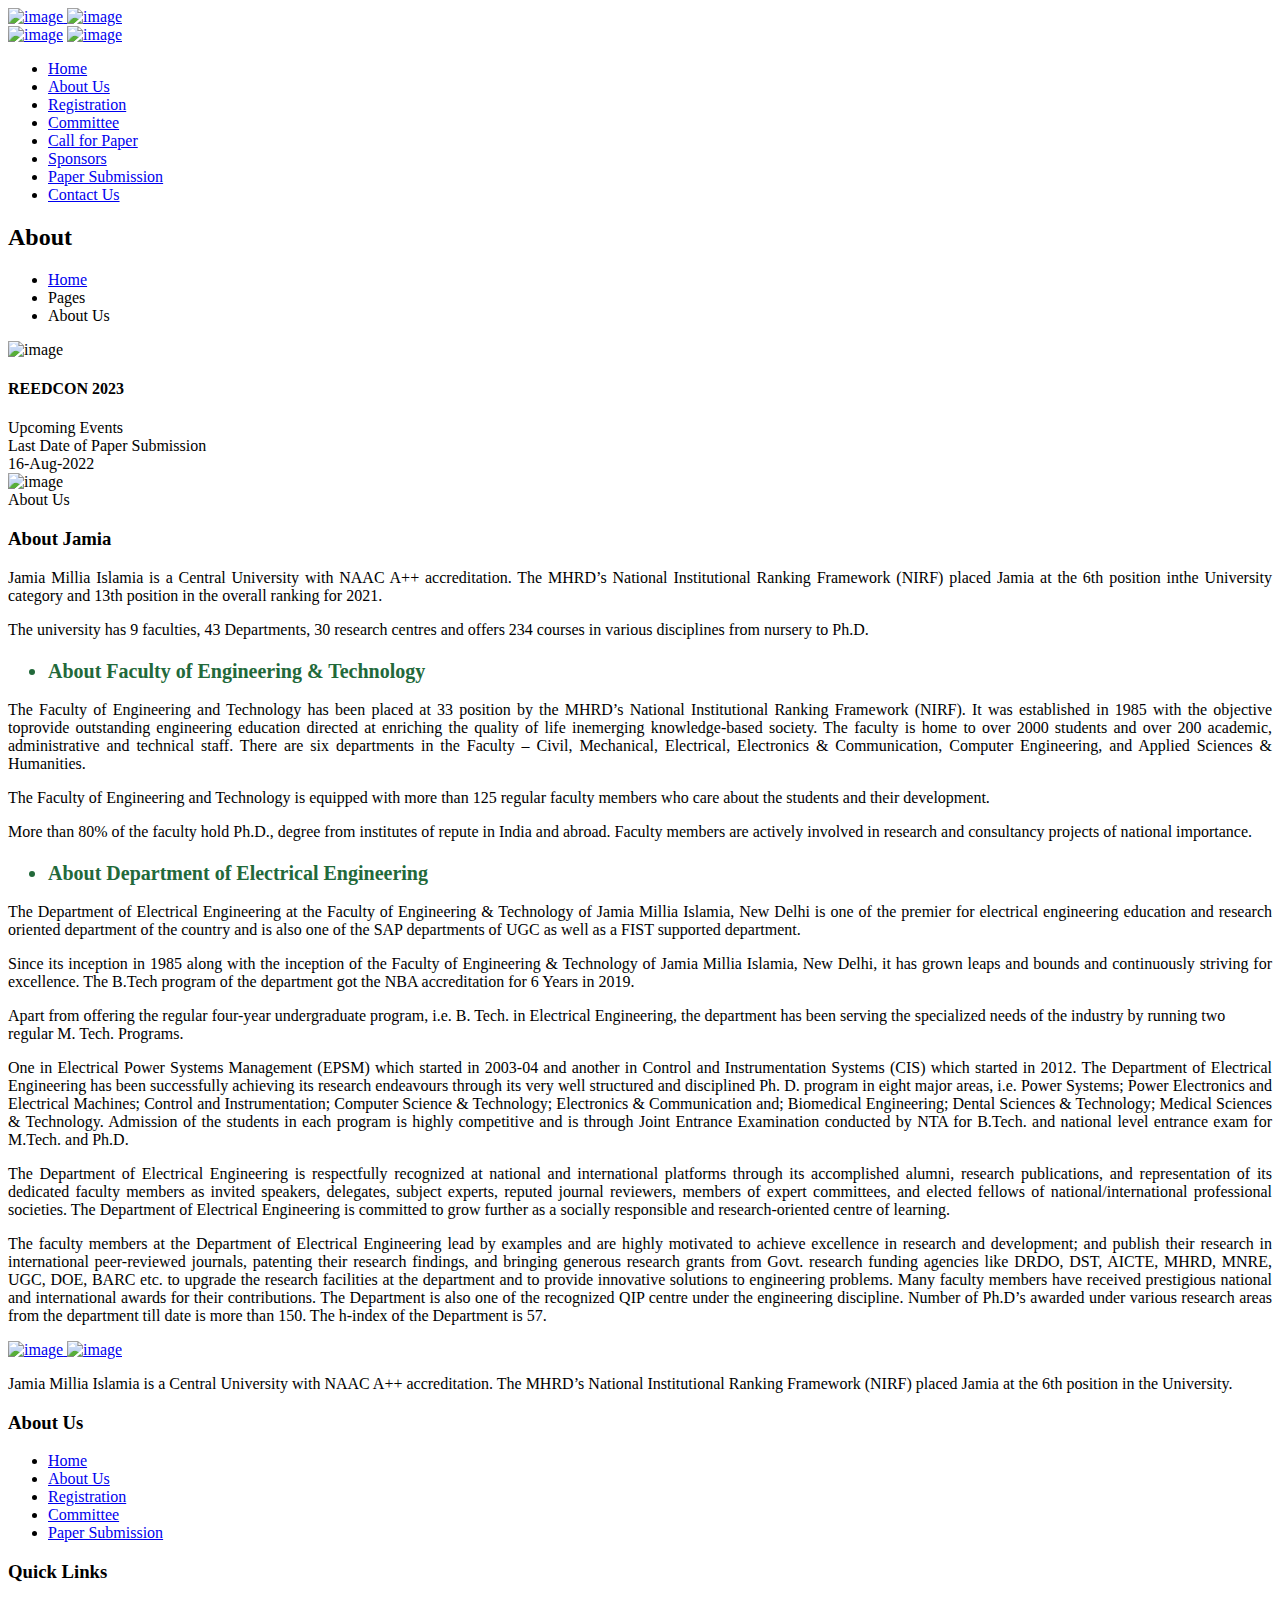
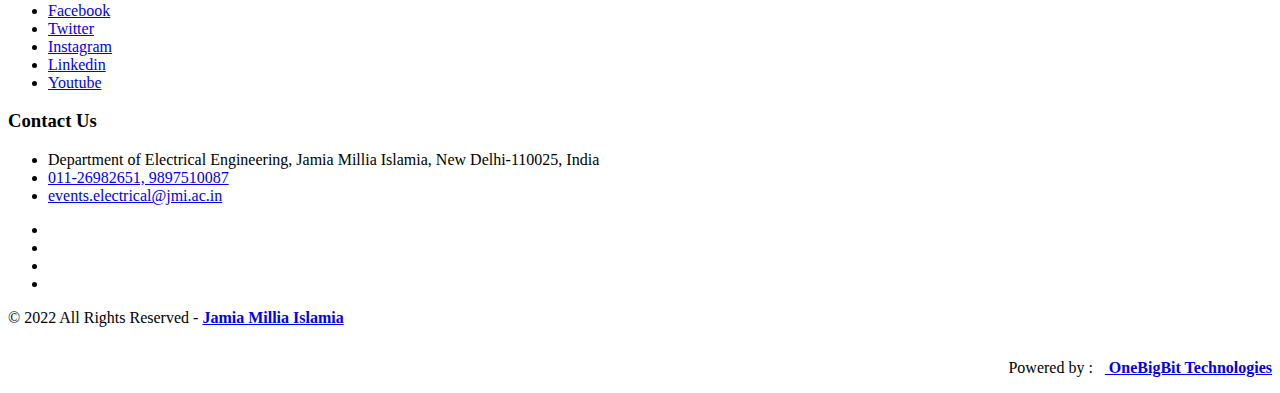
==== about.html @ a9520877 "Add files via upload" ====
<!doctype html>
<html lang="zxx">


<head>
    <meta charset="utf-8">
    <meta name="viewport" content="width=device-width, initial-scale=1, shrink-to-fit=no">
    <link rel="stylesheet" href="assets/css/bootstrap.min.css">
    <link rel="stylesheet" href="assets/css/animate.min.css">
    <link rel="stylesheet" href="assets/css/meanmenu.css">
    <link rel="stylesheet" href="assets/css/boxicons.min.css">
    <link rel="stylesheet" href="assets/css/flaticon.css">
    <link rel="stylesheet" href="assets/css/odometer.min.css">
    <link rel="stylesheet" href="assets/css/slick.min.css">
    <link rel="stylesheet" href="assets/css/owl.carousel.min.css">
    <link rel="stylesheet" href="assets/css/owl.theme.default.min.css">
    <link rel="stylesheet" href="assets/css/magnific-popup.min.css">
    <link rel="stylesheet" href="assets/css/style.css">
    <link rel="stylesheet" href="assets/css/dark.css">
    <link rel="stylesheet" href="assets/css/responsive.css">

    <title>International Conference </title>

    <link rel="icon" type="image/png" href="assets/images/favicon.png">
</head>

<body>


    <div class="preloader">
        <div class="loader">
            <div class="shadow"></div>
            <div class="box"></div>
        </div>
    </div>


    <div class="navbar-area">
        <div class="main-responsive-nav">
            <div class="container">
                <div class="main-responsive-menu">
                    <div class="logo">
                        <a href="index.html">
                            <img src="assets/images/logo-1.png" class="black-logo" alt="image">
                            <img src="assets/images/logo-1.png" class="white-logo" alt="image">
                        </a>
                    </div>
                </div>
            </div>
        </div>
            <div class="main-navbar">
            <div class="container">
                <nav class="navbar navbar-expand-md navbar-light">
                    <a class="navbar-brand" href="index.html">
                        <img src="assets/images/logo-1.png" class="black-logo" alt="image"></a>
						<a class="navbar-brand" href="index.html">
                        <img src="assets/images/white-logo.png" class="white-logo" alt="image"> 
                    </a>

                    <div class="collapse navbar-collapse mean-menu" id="navbarSupportedContent">
                        <ul class="navbar-nav m-auto">
                            <li class="nav-item active">
                                <a href="index.html" class="nav-link">Home</a>
                            </li>

                            <li class="nav-item">
                                <a href="about.html" class="nav-link">About Us</a>
                            </li>

                            <li class="nav-item">
                                <a href="registration.html" class="nav-link">
                                    Registration

                                </a>


                            </li>

                            <li class="nav-item">
                                <a href="committee.html" class="nav-link">
                                    Committee

                                </a>


                            </li>
							
							 <li class="nav-item">
                                <a href="call-for-paper.html" class="nav-link">
                                    Call for Paper

                                </a>


                            </li>
							
							 <li class="nav-item">
                                <a href="sponsors.html" class="nav-link">
                                    Sponsors 

                                </a>


                            </li>


                            <li class="nav-item">
                                <a href="paper-submission.html" class="nav-link">
                                    Paper Submission


                                </a>


                            </li>




                            <li class="nav-item">
                                <a href="contact.html" class="nav-link">
                                    Contact Us

                                </a>
                            </li>

                    </div>


            </div>
            </nav>
        </div>
		  </div>
		
    <!-- Start Page Banner -->
    <div class="page-banner-area">
        <div class="container">
            <div class="page-banner-content">
                <h2>About</h2>

                <ul class="pages-list">
                    <li><a href="index.html">Home</a></li>
                    <li>Pages</li>
                    <li>About Us</li>
                </ul>
            </div>
        </div>
    </div>
    <!-- End Page Banner -->

   
<div class="about-us-area ptb-100">
        <div class="container">
            <div class="row align-items-center">
                <div class="col-lg-6 col-md-12">
                    <div class="about-us-image">
                        <div class="row">
                            <div class="col-lg-5 col-md-6">
                                <div class="image-one">
                                    <img src="assets/images/about/about-1.jpg" alt="image">
                                </div>

                                <div class="about-text-wrap">
                                    <i class="flaticon-diversity"></i>
                                    <h4>REEDCON 2023</h4>
                                   <span>Upcoming Events<br> Last Date of Paper Submission<br> 16-Aug-2022 </span>
                                </div>
                            </div>

                            <div class="col-lg-7 col-md-6">
                                <div class="image-two">
                                    <img src="assets/images/about/about-2.jpg" alt="image">
                                </div>
                            </div>
                        </div>
                    </div>
                </div>

                <div class="col-lg-6 col-md-12">
                    <div class="about-us-content">
                        <span>About Us</span>
                        <h3>About Jamia
                        </h3>
                        <p style="text-align: justify;">Jamia Millia Islamia is a Central University with NAAC A++ accreditation. The MHRD’s National
                            Institutional Ranking Framework (NIRF) placed Jamia at the 6th position inthe University
                            category and 13th position in the overall ranking for 2021. </p>
                       <p style="text-align: justify;">
                            The university has 9 faculties,
                            43 Departments, 30 research centres and offers 234 courses in various disciplines from
                            nursery to Ph.D.</p>

							<ul class="list">
							<li style="font-size: 20px;color: #22693a;font-weight: 600;"><i class="bx bx-check" style="font-size: 26px;font-weight: 600;color: #e40000;left: -9px;"></i> About Faculty of Engineering &amp; Technology</li>
                           </ul>


                   
						<p style="text-align: justify;">The Faculty of Engineering and Technology has been placed at 33 position by the MHRD’s National Institutional Ranking Framework (NIRF). It was established in 1985 with the objective toprovide outstanding engineering education directed at enriching the quality of life inemerging knowledge-based society. The faculty is home to over 2000 students and over 200 academic, administrative and technical staff. There are six departments in the Faculty – Civil, Mechanical, Electrical, Electronics & Communication, Computer Engineering, and Applied Sciences & Humanities. </p>
						
						<p>The Faculty of Engineering and Technology is equipped with more than 125 regular faculty members who care about the students and their development. </p>                        
                    </div>
                </div>
            </div>
			
			<p style="text-align: justify;">More than 80% of the faculty hold Ph.D., degree from institutes of repute in India and abroad.  Faculty members are actively involved in research and consultancy projects of national importance. </p>
			 <div class="about-us-content">
			
			
			<ul class="list">
			<li style="font-size: 20px;color: #22693a;font-weight: 600;"><i class="bx bx-check" style="font-size: 26px;font-weight: 600;color: #e40000;left: -9px;"></i>About Department of Electrical Engineering</li>
             </ul>
			 </div>
						   
						   <p style="text-align: justify;">The Department of Electrical Engineering at the Faculty of Engineering & Technology of Jamia Millia Islamia, New Delhi is one of the premier for electrical engineering education and research oriented department of the country and is also one of the SAP departments of UGC as well as a FIST supported department. </p>
<p style="text-align: justify;">Since its inception in 1985 along with the inception of the Faculty of Engineering & Technology of Jamia Millia Islamia, New Delhi, it has grown leaps and bounds and continuously striving for excellence. The B.Tech program of the department got the NBA accreditation for 6 Years in 2019. </p>
<p>Apart from offering the regular four-year undergraduate program, i.e. B. Tech. in Electrical Engineering, the department has been serving the specialized needs of the industry by running two regular M. Tech. Programs. </p>
<p style="text-align: justify;">One in Electrical Power Systems Management (EPSM) which started in 2003-04 and another in Control and Instrumentation Systems (CIS) which started in 2012. The Department of Electrical Engineering has been successfully achieving its research endeavours through its very well structured and disciplined Ph. D. program in eight major areas, i.e. Power Systems; Power Electronics and Electrical Machines; Control and Instrumentation; Computer Science & Technology; Electronics & Communication and; Biomedical Engineering; Dental Sciences & Technology; Medical Sciences & Technology.  Admission of the students in each program is highly competitive and is through Joint Entrance Examination conducted by NTA for B.Tech. and national level entrance exam for M.Tech. and Ph.D. </p>
<p style="text-align: justify;">The Department of Electrical Engineering is respectfully recognized at national and international platforms through its accomplished alumni, research publications, and representation of its dedicated faculty members as invited speakers, delegates, subject experts, reputed journal reviewers, members of expert committees, and elected fellows of national/international professional societies. The Department of Electrical Engineering is committed to grow further as a socially responsible and research-oriented centre of learning. </p>
<p style="text-align: justify;">The faculty members at the Department of Electrical Engineering lead by examples and are highly motivated to achieve excellence in research and development; and publish their research in international peer-reviewed journals, patenting their research findings, and bringing generous research grants from Govt. research funding agencies like DRDO, DST, AICTE, MHRD, MNRE, UGC, DOE, BARC etc. to upgrade the research facilities at the department and to provide innovative solutions to engineering problems. Many faculty members have received prestigious national and international awards for their contributions. The Department is also one of the recognized QIP centre under the engineering discipline. Number of Ph.D’s awarded under various research areas from the department till date is more than 150. The h-index of the Department is 57. </p>

       
    </div>
    </div>
   

    <footer class="footer-area pt-100 pb-75">
        <div class="container">
            <div class="row justify-content-center">
                <div class="col-lg-3 col-sm-6">
                    <div class="single-footer-widget">
                        <div class="widget-logo">
                            <a href="index.html">
                                <img src="assets/images/logo.png" class="black-logo" alt="image">
                                <img src="assets/images/white-logo.png" class="white-logo" alt="image">
                            </a>
                        </div>
                        <p>Jamia Millia Islamia is a Central University with NAAC A++ accreditation. The MHRD’s National
                            Institutional Ranking Framework (NIRF) placed Jamia at the 6th position in the University.
                        </p>
                    </div>
                </div>

                <div class="col-lg-3 col-sm-6">
                    <div class="single-footer-widget">
                        <h3>About Us</h3>

                        <ul class="footer-links-list">
                            <li><a href="index.html">Home</a></li>
                            <li><a href="about.html">About Us</a></li>
                            <li><a href="registration.html"> Registration</a></li>
                            <li><a href="committee.html">Committee</a></li>
                            <li><a href="paper-submission.html">Paper Submission</a></li>
                        </ul>
                    </div>
                </div>

                <div class="col-lg-3 col-sm-6">
                    <div class="single-footer-widget">
                        <h3>Quick Links</h3>

                        <ul class="footer-links-list">
                            <li><a href="https://www.facebook.com/" target="_blank">Facebook</a></li>
                            <li><a href="https://twitter.com/?lang=en" target="_blank">Twitter</a></li>
                            <li><a href="https://www.instagram.com/" target="_blank">Instagram</a></li>
                            <li><a href="https://www.linkedin.com/" target="_blank">Linkedin</a></li>
                            <li><a href="https://www.youtube.com/" target="_blank">Youtube</a></li>
                        </ul>
                    </div>
                </div>

                <div class="col-lg-3 col-sm-6">
                    <div class="single-footer-widget">
                        <h3>Contact Us</h3>

                        <ul class="widget-info">
                            <li>
                                <i class='bx bxs-map'></i>
                                Department of Electrical Engineering,
                                Jamia Millia Islamia, New Delhi-110025, India
                            </li>

                            <li>
                                <i class='bx bxs-phone'></i>
                                <a href="tel:9897510087">011-26982651, 9897510087</a>
                            </li>

                            <li>
                                <i class='bx bx-envelope-open'></i>
                                <a href="#"><span>events.electrical@jmi.ac.in</span></a>
                            </li>
                        </ul>

                        <ul class="widget-social">
                            <li>
                                <a href="https://twitter.com/?lang=en" target="_blank">
                                    <i class='bx bxl-twitter'></i>
                                </a>
                            </li>
                            <li>
                                <a href="https://www.facebook.com/" target="_blank">
                                    <i class='bx bxl-facebook'></i>
                                </a>
                            </li>
                            <li>
                                <a href="https://www.instagram.com/" target="_blank">
                                    <i class='bx bxl-instagram-alt'></i>
                                </a>
                            </li>
                            <li>
                                <a href="https://www.linkedin.com/" target="_blank">
                                    <i class='bx bxl-linkedin'></i>
                                </a>
                            </li>
                        </ul>
                    </div>
                </div>
            </div>
        </div>
    </footer>



    <div class="copyright-area">
        <div class="container">
            <div class="copyright-area-content">
                <div class="row align-items-center">
                    <div class="col-lg-6 col-md-6">
                        <p>
                            © 2022 All Rights Reserved - <a href="#" target="_blank"><strong>Jamia Millia
                                    Islamia</strong> </a>



                        </p>
                    </div>

					 <div class="col-lg-6 col-md-6">
                       <p style="float: right;">
                            Powered by : &nbsp;&nbsp;<a href="https://onebigbit.com/" target="_blank"><strong> OneBigBit Technologies</strong> </a>



                        </p>
                    </div>
					
					
					
                </div>
            </div>
        </div>
    </div>


    <!-- Start Go Top Area -->
    <div class="go-top">
        <i class='bx bx-chevron-up'></i>
    </div>
    <!-- End Go Top Area -->

    <!-- Jquery Slim JS -->
    <script src="assets/js/jquery.min.js"></script>
    <script src="assets/js/bootstrap.bundle.min.js"></script>
    <script src="assets/js/jquery.meanmenu.js"></script>
    <script src="assets/js/owl.carousel.min.js"></script>
    <script src="assets/js/jquery.appear.js"></script>
    <script src="assets/js/odometer.min.js"></script>
    <script src="assets/js/slick.min.js"></script>
    <script src="assets/js/jquery.magnific-popup.min.js"></script>
    <script src="assets/js/jquery.ajaxchimp.min.js"></script>
    <script src="assets/js/form-validator.min.js"></script>
    <script src="assets/js/contact-form-script.js"></script>
    <script src="assets/js/wow.min.js"></script>
    <script src="assets/js/main.js"></script>
</body>


</html>
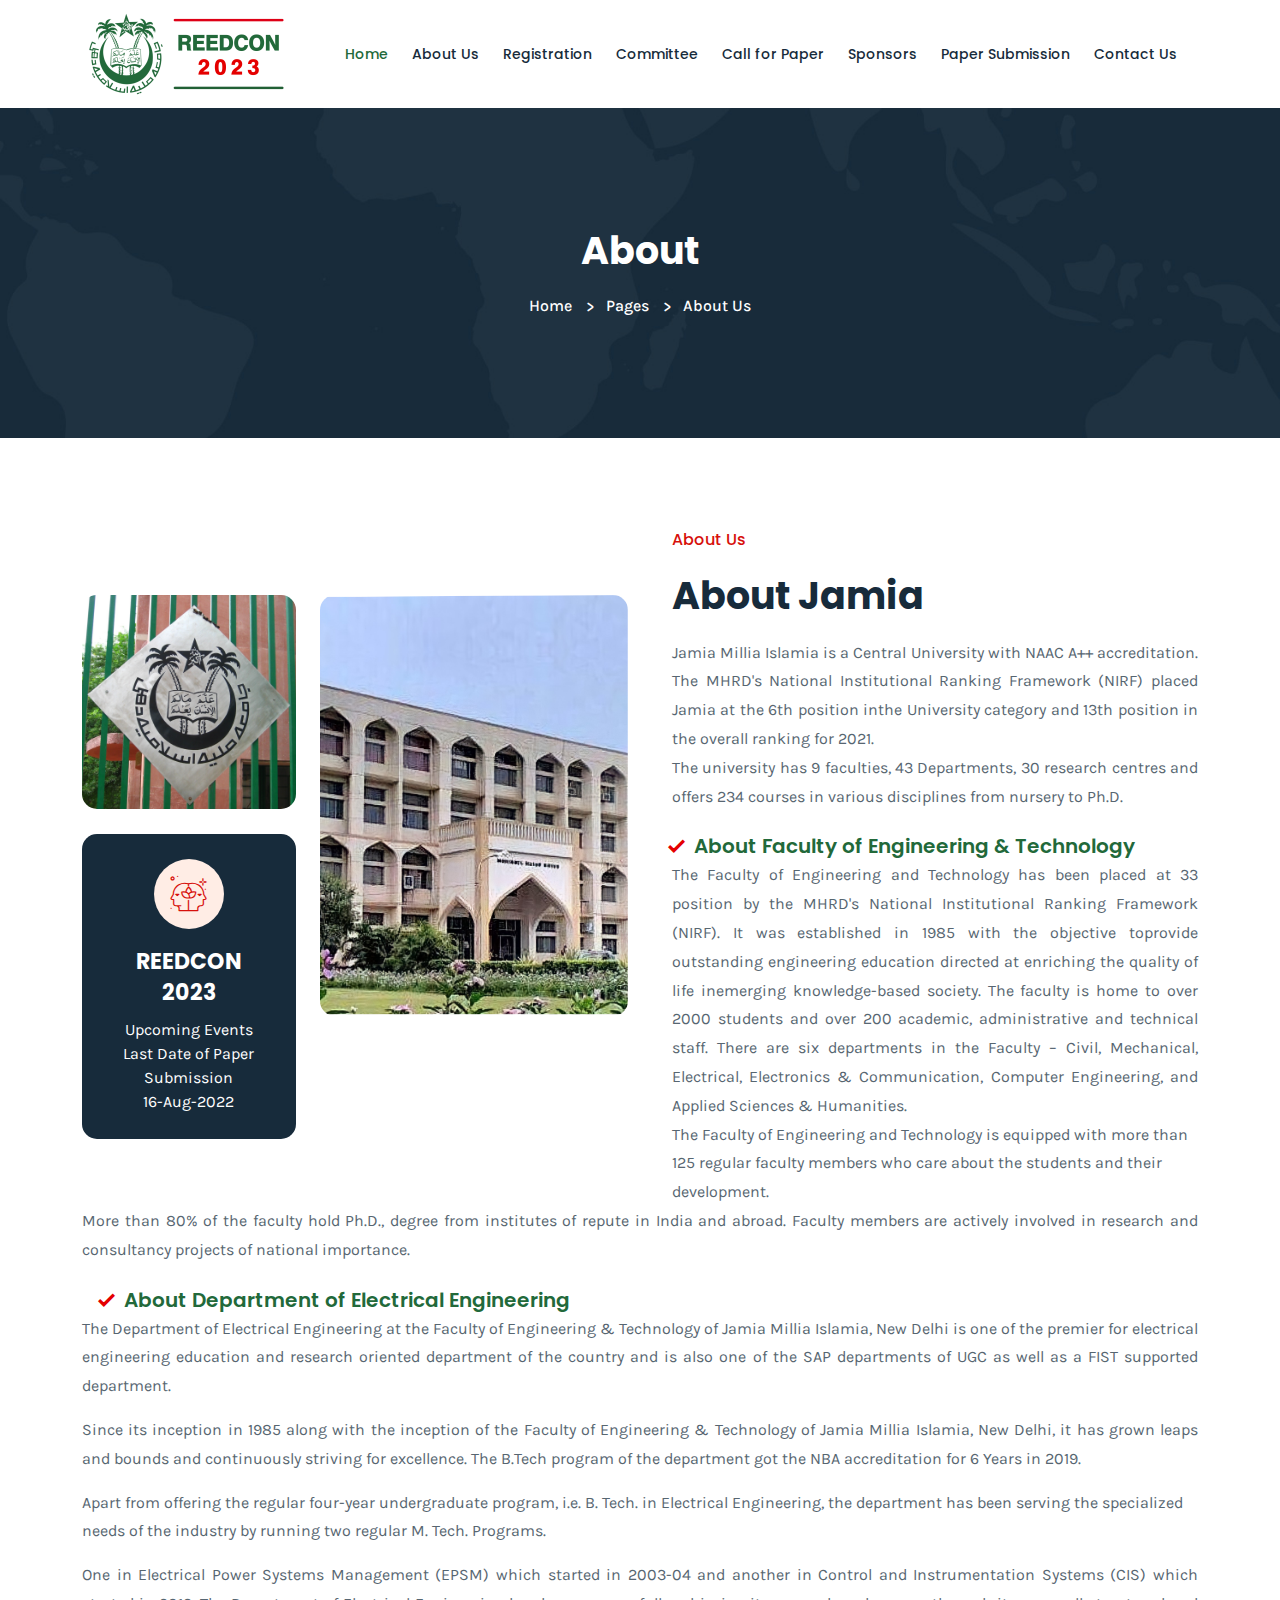
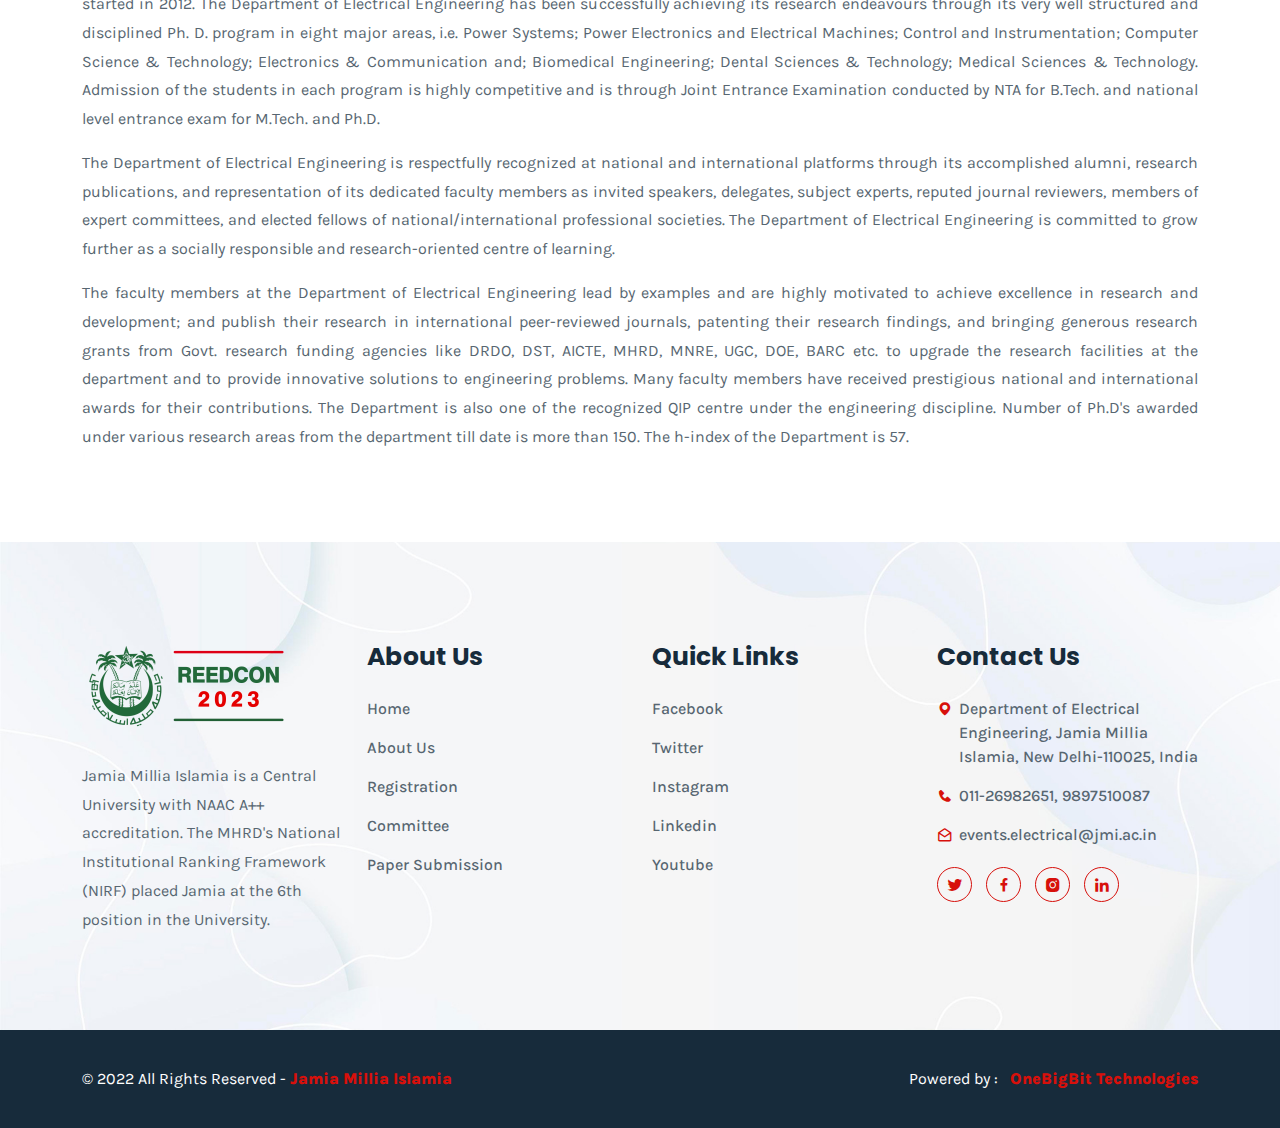
==== commit 6a2f39f4: "final" ====
--- a/about.html
+++ b/about.html
@@ -1,6 +1,5 @@
 <!doctype html>
 <html lang="zxx">
-
 
 <head>
     <meta charset="utf-8">
@@ -18,126 +17,53 @@
     <link rel="stylesheet" href="assets/css/style.css">
     <link rel="stylesheet" href="assets/css/dark.css">
     <link rel="stylesheet" href="assets/css/responsive.css">
-
     <title>International Conference </title>
-
     <link rel="icon" type="image/png" href="assets/images/favicon.png">
 </head>
 
 <body>
-
-
     <div class="preloader">
         <div class="loader">
             <div class="shadow"></div>
             <div class="box"></div>
         </div>
     </div>
-
-
     <div class="navbar-area">
         <div class="main-responsive-nav">
             <div class="container">
                 <div class="main-responsive-menu">
-                    <div class="logo">
-                        <a href="index.html">
-                            <img src="assets/images/logo-1.png" class="black-logo" alt="image">
-                            <img src="assets/images/logo-1.png" class="white-logo" alt="image">
-                        </a>
-                    </div>
-                </div>
-            </div>
-        </div>
-            <div class="main-navbar">
+                    <div class="logo"> <a href="index.html"> <img src="assets/images/logo-1.png" class="black-logo"
+                                alt="image"> <img src="assets/images/logo-1.png" class="white-logo" alt="image"> </a>
+                    </div>
+                </div>
+            </div>
+        </div>
+        <div class="main-navbar">
             <div class="container">
-                <nav class="navbar navbar-expand-md navbar-light">
-                    <a class="navbar-brand" href="index.html">
-                        <img src="assets/images/logo-1.png" class="black-logo" alt="image"></a>
-						<a class="navbar-brand" href="index.html">
-                        <img src="assets/images/white-logo.png" class="white-logo" alt="image"> 
-                    </a>
-
+                <nav class="navbar navbar-expand-md navbar-light"> <a class="navbar-brand" href="index.html"> <img
+                            src="assets/images/logo-1.png" class="black-logo" alt="image"></a> <a class="navbar-brand"
+                        href="index.html"> <img src="assets/images/white-logo.png" class="white-logo" alt="image"> </a>
                     <div class="collapse navbar-collapse mean-menu" id="navbarSupportedContent">
                         <ul class="navbar-nav m-auto">
-                            <li class="nav-item active">
-                                <a href="index.html" class="nav-link">Home</a>
+                            <li class="nav-item active"> <a href="index.html" class="nav-link">Home</a> </li>
+                            <li class="nav-item"> <a href="about.html" class="nav-link">About Us</a> </li>
+                            <li class="nav-item"> <a href="registration.html" class="nav-link"> Registration </a> </li>
+                            <li class="nav-item"> <a href="committee.html" class="nav-link"> Committee </a> </li>
+                            <li class="nav-item"> <a href="call-for-paper.html" class="nav-link"> Call for Paper </a>
                             </li>
-
-                            <li class="nav-item">
-                                <a href="about.html" class="nav-link">About Us</a>
-                            </li>
-
-                            <li class="nav-item">
-                                <a href="registration.html" class="nav-link">
-                                    Registration
-
-                                </a>
-
-
-                            </li>
-
-                            <li class="nav-item">
-                                <a href="committee.html" class="nav-link">
-                                    Committee
-
-                                </a>
-
-
-                            </li>
-							
-							 <li class="nav-item">
-                                <a href="call-for-paper.html" class="nav-link">
-                                    Call for Paper
-
-                                </a>
-
-
-                            </li>
-							
-							 <li class="nav-item">
-                                <a href="sponsors.html" class="nav-link">
-                                    Sponsors 
-
-                                </a>
-
-
-                            </li>
-
-
-                            <li class="nav-item">
-                                <a href="paper-submission.html" class="nav-link">
-                                    Paper Submission
-
-
-                                </a>
-
-
-                            </li>
-
-
-
-
-                            <li class="nav-item">
-                                <a href="contact.html" class="nav-link">
-                                    Contact Us
-
-                                </a>
-                            </li>
-
-                    </div>
-
-
+                            <li class="nav-item"> <a href="sponsors.html" class="nav-link"> Sponsors </a> </li>
+                            <li class="nav-item"> <a href="paper-submission.html" class="nav-link"> Paper Submission
+                                </a> </li>
+                            <li class="nav-item"> <a href="contact.html" class="nav-link"> Contact Us </a> </li>
+                    </div>
             </div>
             </nav>
         </div>
-		  </div>
-		
-    <!-- Start Page Banner -->
+    </div> <!-- Start Page Banner -->
     <div class="page-banner-area">
         <div class="container">
             <div class="page-banner-content">
                 <h2>About</h2>
-
                 <ul class="pages-list">
                     <li><a href="index.html">Home</a></li>
                     <li>Pages</li>
@@ -145,105 +71,118 @@
                 </ul>
             </div>
         </div>
-    </div>
-    <!-- End Page Banner -->
-
-   
-<div class="about-us-area ptb-100">
+    </div> <!-- End Page Banner -->
+    <div class="about-us-area ptb-100">
         <div class="container">
             <div class="row align-items-center">
                 <div class="col-lg-6 col-md-12">
                     <div class="about-us-image">
                         <div class="row">
                             <div class="col-lg-5 col-md-6">
-                                <div class="image-one">
-                                    <img src="assets/images/about/about-1.jpg" alt="image">
-                                </div>
-
-                                <div class="about-text-wrap">
-                                    <i class="flaticon-diversity"></i>
-                                    <h4>REEDCON 2023</h4>
-                                   <span>Upcoming Events<br> Last Date of Paper Submission<br> 16-Aug-2022 </span>
+                                <div class="image-one"> <img src="assets/images/about/about-1.jpg" alt="image"> </div>
+                                <div class="about-text-wrap"> <i class="flaticon-diversity"></i>
+                                    <h4>REEDCON 2023</h4> <span>Upcoming Events<br> Last Date of Paper Submission<br>
+                                        16-Aug-2022 </span>
                                 </div>
                             </div>
-
                             <div class="col-lg-7 col-md-6">
-                                <div class="image-two">
-                                    <img src="assets/images/about/about-2.jpg" alt="image">
-                                </div>
+                                <div class="image-two"> <img src="assets/images/about/about-2.jpg" alt="image"> </div>
                             </div>
                         </div>
                     </div>
                 </div>
-
                 <div class="col-lg-6 col-md-12">
-                    <div class="about-us-content">
-                        <span>About Us</span>
-                        <h3>About Jamia
-                        </h3>
-                        <p style="text-align: justify;">Jamia Millia Islamia is a Central University with NAAC A++ accreditation. The MHRD’s National
-                            Institutional Ranking Framework (NIRF) placed Jamia at the 6th position inthe University
-                            category and 13th position in the overall ranking for 2021. </p>
-                       <p style="text-align: justify;">
-                            The university has 9 faculties,
-                            43 Departments, 30 research centres and offers 234 courses in various disciplines from
-                            nursery to Ph.D.</p>
-
-							<ul class="list">
-							<li style="font-size: 20px;color: #22693a;font-weight: 600;"><i class="bx bx-check" style="font-size: 26px;font-weight: 600;color: #e40000;left: -9px;"></i> About Faculty of Engineering &amp; Technology</li>
-                           </ul>
-
-
-                   
-						<p style="text-align: justify;">The Faculty of Engineering and Technology has been placed at 33 position by the MHRD’s National Institutional Ranking Framework (NIRF). It was established in 1985 with the objective toprovide outstanding engineering education directed at enriching the quality of life inemerging knowledge-based society. The faculty is home to over 2000 students and over 200 academic, administrative and technical staff. There are six departments in the Faculty – Civil, Mechanical, Electrical, Electronics & Communication, Computer Engineering, and Applied Sciences & Humanities. </p>
-						
-						<p>The Faculty of Engineering and Technology is equipped with more than 125 regular faculty members who care about the students and their development. </p>                        
-                    </div>
-                </div>
-            </div>
-			
-			<p style="text-align: justify;">More than 80% of the faculty hold Ph.D., degree from institutes of repute in India and abroad.  Faculty members are actively involved in research and consultancy projects of national importance. </p>
-			 <div class="about-us-content">
-			
-			
-			<ul class="list">
-			<li style="font-size: 20px;color: #22693a;font-weight: 600;"><i class="bx bx-check" style="font-size: 26px;font-weight: 600;color: #e40000;left: -9px;"></i>About Department of Electrical Engineering</li>
-             </ul>
-			 </div>
-						   
-						   <p style="text-align: justify;">The Department of Electrical Engineering at the Faculty of Engineering & Technology of Jamia Millia Islamia, New Delhi is one of the premier for electrical engineering education and research oriented department of the country and is also one of the SAP departments of UGC as well as a FIST supported department. </p>
-<p style="text-align: justify;">Since its inception in 1985 along with the inception of the Faculty of Engineering & Technology of Jamia Millia Islamia, New Delhi, it has grown leaps and bounds and continuously striving for excellence. The B.Tech program of the department got the NBA accreditation for 6 Years in 2019. </p>
-<p>Apart from offering the regular four-year undergraduate program, i.e. B. Tech. in Electrical Engineering, the department has been serving the specialized needs of the industry by running two regular M. Tech. Programs. </p>
-<p style="text-align: justify;">One in Electrical Power Systems Management (EPSM) which started in 2003-04 and another in Control and Instrumentation Systems (CIS) which started in 2012. The Department of Electrical Engineering has been successfully achieving its research endeavours through its very well structured and disciplined Ph. D. program in eight major areas, i.e. Power Systems; Power Electronics and Electrical Machines; Control and Instrumentation; Computer Science & Technology; Electronics & Communication and; Biomedical Engineering; Dental Sciences & Technology; Medical Sciences & Technology.  Admission of the students in each program is highly competitive and is through Joint Entrance Examination conducted by NTA for B.Tech. and national level entrance exam for M.Tech. and Ph.D. </p>
-<p style="text-align: justify;">The Department of Electrical Engineering is respectfully recognized at national and international platforms through its accomplished alumni, research publications, and representation of its dedicated faculty members as invited speakers, delegates, subject experts, reputed journal reviewers, members of expert committees, and elected fellows of national/international professional societies. The Department of Electrical Engineering is committed to grow further as a socially responsible and research-oriented centre of learning. </p>
-<p style="text-align: justify;">The faculty members at the Department of Electrical Engineering lead by examples and are highly motivated to achieve excellence in research and development; and publish their research in international peer-reviewed journals, patenting their research findings, and bringing generous research grants from Govt. research funding agencies like DRDO, DST, AICTE, MHRD, MNRE, UGC, DOE, BARC etc. to upgrade the research facilities at the department and to provide innovative solutions to engineering problems. Many faculty members have received prestigious national and international awards for their contributions. The Department is also one of the recognized QIP centre under the engineering discipline. Number of Ph.D’s awarded under various research areas from the department till date is more than 150. The h-index of the Department is 57. </p>
-
-       
+                    <div class="about-us-content"> <span>About Us</span>
+                        <h3>About Jamia </h3>
+                        <p style="text-align: justify;">Jamia Millia Islamia is a Central University with NAAC A++
+                            accreditation. The MHRD&apos;s National Institutional Ranking Framework (NIRF) placed Jamia
+                            at
+                            the 6th position inthe University category and 13th position in the overall ranking for
+                            2021. </p>
+                        <p style="text-align: justify;"> The university has 9 faculties, 43 Departments, 30 research
+                            centres and offers 234 courses in various disciplines from nursery to Ph.D.</p>
+                        <ul class="list">
+                            <li style="font-size: 20px;color: #22693a;font-weight: 600;"><i class="bx bx-check"
+                                    style="font-size: 26px;font-weight: 600;color: #e40000;left: -9px;"></i> About
+                                Faculty of Engineering &amp; Technology</li>
+                        </ul>
+                        <p style="text-align: justify;">The Faculty of Engineering and Technology has been placed at 33
+                            position by the MHRD&apos;s National Institutional Ranking Framework (NIRF). It was
+                            established
+                            in 1985 with the objective toprovide outstanding engineering education directed at enriching
+                            the quality of life inemerging knowledge-based society. The faculty is home to over 2000
+                            students and over 200 academic, administrative and technical staff. There are six
+                            departments in the Faculty – Civil, Mechanical, Electrical, Electronics & Communication,
+                            Computer Engineering, and Applied Sciences & Humanities. </p>
+                        <p>The Faculty of Engineering and Technology is equipped with more than 125 regular faculty
+                            members who care about the students and their development. </p>
+                    </div>
+                </div>
+            </div>
+            <p style="text-align: justify;">More than 80% of the faculty hold Ph.D., degree from institutes of repute in
+                India and abroad. Faculty members are actively involved in research and consultancy projects of national
+                importance. </p>
+            <div class="about-us-content">
+                <ul class="list">
+                    <li style="font-size: 20px;color: #22693a;font-weight: 600;"><i class="bx bx-check"
+                            style="font-size: 26px;font-weight: 600;color: #e40000;left: -9px;"></i>About Department of
+                        Electrical Engineering</li>
+                </ul>
+            </div>
+            <p style="text-align: justify;">The Department of Electrical Engineering at the Faculty of Engineering &
+                Technology of Jamia Millia Islamia, New Delhi is one of the premier for electrical engineering education
+                and research oriented department of the country and is also one of the SAP departments of UGC as well as
+                a FIST supported department. </p>
+            <p style="text-align: justify;">Since its inception in 1985 along with the inception of the Faculty of
+                Engineering & Technology of Jamia Millia Islamia, New Delhi, it has grown leaps and bounds and
+                continuously striving for excellence. The B.Tech program of the department got the NBA accreditation for
+                6 Years in 2019. </p>
+            <p>Apart from offering the regular four-year undergraduate program, i.e. B. Tech. in Electrical Engineering,
+                the department has been serving the specialized needs of the industry by running two regular M. Tech.
+                Programs. </p>
+            <p style="text-align: justify;">One in Electrical Power Systems Management (EPSM) which started in 2003-04
+                and another in Control and Instrumentation Systems (CIS) which started in 2012. The Department of
+                Electrical Engineering has been successfully achieving its research endeavours through its very well
+                structured and disciplined Ph. D. program in eight major areas, i.e. Power Systems; Power Electronics
+                and Electrical Machines; Control and Instrumentation; Computer Science & Technology; Electronics &
+                Communication and; Biomedical Engineering; Dental Sciences & Technology; Medical Sciences & Technology.
+                Admission of the students in each program is highly competitive and is through Joint Entrance
+                Examination conducted by NTA for B.Tech. and national level entrance exam for M.Tech. and Ph.D. </p>
+            <p style="text-align: justify;">The Department of Electrical Engineering is respectfully recognized at
+                national and international platforms through its accomplished alumni, research publications, and
+                representation of its dedicated faculty members as invited speakers, delegates, subject experts, reputed
+                journal reviewers, members of expert committees, and elected fellows of national/international
+                professional societies. The Department of Electrical Engineering is committed to grow further as a
+                socially responsible and research-oriented centre of learning. </p>
+            <p style="text-align: justify;">The faculty members at the Department of Electrical Engineering lead by
+                examples and are highly motivated to achieve excellence in research and development; and publish their
+                research in international peer-reviewed journals, patenting their research findings, and bringing
+                generous research grants from Govt. research funding agencies like DRDO, DST, AICTE, MHRD, MNRE, UGC,
+                DOE, BARC etc. to upgrade the research facilities at the department and to provide innovative solutions
+                to engineering problems. Many faculty members have received prestigious national and international
+                awards for their contributions. The Department is also one of the recognized QIP centre under the
+                engineering discipline. Number of Ph.D&apos;s awarded under various research areas from the department
+                till
+                date is more than 150. The h-index of the Department is 57. </p>
+        </div>
     </div>
-    </div>
-   
-
     <footer class="footer-area pt-100 pb-75">
         <div class="container">
             <div class="row justify-content-center">
                 <div class="col-lg-3 col-sm-6">
                     <div class="single-footer-widget">
-                        <div class="widget-logo">
-                            <a href="index.html">
-                                <img src="assets/images/logo.png" class="black-logo" alt="image">
-                                <img src="assets/images/white-logo.png" class="white-logo" alt="image">
-                            </a>
-                        </div>
-                        <p>Jamia Millia Islamia is a Central University with NAAC A++ accreditation. The MHRD’s National
+                        <div class="widget-logo"> <a href="index.html"> <img src="assets/images/logo.png"
+                                    class="black-logo" alt="image"> <img src="assets/images/white-logo.png"
+                                    class="white-logo" alt="image"> </a> </div>
+                        <p>Jamia Millia Islamia is a Central University with NAAC A++ accreditation. The MHRD&apos;s
+                            National
                             Institutional Ranking Framework (NIRF) placed Jamia at the 6th position in the University.
                         </p>
                     </div>
                 </div>
-
                 <div class="col-lg-3 col-sm-6">
                     <div class="single-footer-widget">
                         <h3>About Us</h3>
-
                         <ul class="footer-links-list">
                             <li><a href="index.html">Home</a></li>
                             <li><a href="about.html">About Us</a></li>
@@ -253,11 +192,9 @@
                         </ul>
                     </div>
                 </div>
-
                 <div class="col-lg-3 col-sm-6">
                     <div class="single-footer-widget">
                         <h3>Quick Links</h3>
-
                         <ul class="footer-links-list">
                             <li><a href="https://www.facebook.com/" target="_blank">Facebook</a></li>
                             <li><a href="https://twitter.com/?lang=en" target="_blank">Twitter</a></li>
@@ -267,96 +204,49 @@
                         </ul>
                     </div>
                 </div>
-
                 <div class="col-lg-3 col-sm-6">
                     <div class="single-footer-widget">
                         <h3>Contact Us</h3>
-
                         <ul class="widget-info">
-                            <li>
-                                <i class='bx bxs-map'></i>
-                                Department of Electrical Engineering,
-                                Jamia Millia Islamia, New Delhi-110025, India
+                            <li> <i class='bx bxs-map'></i> Department of Electrical Engineering, Jamia Millia Islamia,
+                                New Delhi-110025, India </li>
+                            <li> <i class='bx bxs-phone'></i> <a href="tel:9897510087">011-26982651, 9897510087</a>
                             </li>
-
-                            <li>
-                                <i class='bx bxs-phone'></i>
-                                <a href="tel:9897510087">011-26982651, 9897510087</a>
-                            </li>
-
-                            <li>
-                                <i class='bx bx-envelope-open'></i>
-                                <a href="#"><span>events.electrical@jmi.ac.in</span></a>
-                            </li>
-                        </ul>
-
+                            <li> <i class='bx bx-envelope-open'></i> <a
+                                    href="#"><span>events.electrical@jmi.ac.in</span></a> </li>
+                        </ul>
                         <ul class="widget-social">
-                            <li>
-                                <a href="https://twitter.com/?lang=en" target="_blank">
-                                    <i class='bx bxl-twitter'></i>
-                                </a>
-                            </li>
-                            <li>
-                                <a href="https://www.facebook.com/" target="_blank">
-                                    <i class='bx bxl-facebook'></i>
-                                </a>
-                            </li>
-                            <li>
-                                <a href="https://www.instagram.com/" target="_blank">
-                                    <i class='bx bxl-instagram-alt'></i>
-                                </a>
-                            </li>
-                            <li>
-                                <a href="https://www.linkedin.com/" target="_blank">
-                                    <i class='bx bxl-linkedin'></i>
-                                </a>
-                            </li>
+                            <li> <a href="https://twitter.com/?lang=en" target="_blank"> <i class='bx bxl-twitter'></i>
+                                </a> </li>
+                            <li> <a href="https://www.facebook.com/" target="_blank"> <i class='bx bxl-facebook'></i>
+                                </a> </li>
+                            <li> <a href="https://www.instagram.com/" target="_blank"> <i
+                                        class='bx bxl-instagram-alt'></i> </a> </li>
+                            <li> <a href="https://www.linkedin.com/" target="_blank"> <i class='bx bxl-linkedin'></i>
+                                </a> </li>
                         </ul>
                     </div>
                 </div>
             </div>
         </div>
     </footer>
-
-
-
     <div class="copyright-area">
         <div class="container">
             <div class="copyright-area-content">
                 <div class="row align-items-center">
                     <div class="col-lg-6 col-md-6">
-                        <p>
-                            © 2022 All Rights Reserved - <a href="#" target="_blank"><strong>Jamia Millia
-                                    Islamia</strong> </a>
-
-
-
-                        </p>
-                    </div>
-
-					 <div class="col-lg-6 col-md-6">
-                       <p style="float: right;">
-                            Powered by : &nbsp;&nbsp;<a href="https://onebigbit.com/" target="_blank"><strong> OneBigBit Technologies</strong> </a>
-
-
-
-                        </p>
-                    </div>
-					
-					
-					
-                </div>
-            </div>
-        </div>
-    </div>
-
-
-    <!-- Start Go Top Area -->
-    <div class="go-top">
-        <i class='bx bx-chevron-up'></i>
-    </div>
-    <!-- End Go Top Area -->
-
+                        <p> © 2022 All Rights Reserved - <a href="#" target="_blank"><strong>Jamia Millia
+                                    Islamia</strong> </a> </p>
+                    </div>
+                    <div class="col-lg-6 col-md-6">
+                        <p style="float: right;"> Powered by : &nbsp;&nbsp;<a href="https://onebigbit.com/"
+                                target="_blank"><strong> OneBigBit Technologies</strong> </a> </p>
+                    </div>
+                </div>
+            </div>
+        </div>
+    </div> <!-- Start Go Top Area -->
+    <div class="go-top"> <i class='bx bx-chevron-up'></i> </div> <!-- End Go Top Area -->
     <!-- Jquery Slim JS -->
     <script src="assets/js/jquery.min.js"></script>
     <script src="assets/js/bootstrap.bundle.min.js"></script>
@@ -373,5 +263,4 @@
     <script src="assets/js/main.js"></script>
 </body>
 
-
 </html>--- a/assets/css/meanmenu.css
+++ b/assets/css/meanmenu.css
@@ -0,0 +1,328 @@
+.mean-container .mean-bar {
+  float: left;
+  width: 100%;
+  position: absolute;
+  background: transparent;
+  padding: 20px 0 0;
+  z-index: 999;
+  border-bottom: 1px solid rgba(0, 0, 0, 0.03);
+  height: 55px;
+}
+.mean-container a.meanmenu-reveal {
+  width: 35px;
+  height: 30px;
+  padding: 12px 15px 0 0;
+  position: absolute;
+  right: 0;
+  cursor: pointer;
+  color: #ffffff;
+  text-decoration: none;
+  font-size: 16px;
+  text-indent: -9999em;
+  line-height: 22px;
+  font-size: 1px;
+  display: block;
+  font-weight: 700;
+}
+.mean-container a.meanmenu-reveal span {
+  display: block;
+  background: #ffffff;
+  height: 4px;
+  margin-top: 3px;
+  border-radius: 3px;
+}
+.mean-container .mean-nav {
+  float: left;
+  width: 100%;
+  background: #ffffff;
+  margin-top: 55px;
+}
+.mean-container .mean-nav ul {
+  padding: 0;
+  margin: 0;
+  width: 100%;
+  border: none;
+  list-style-type: none;
+}
+.mean-container .mean-nav ul li {
+  position: relative;
+  float: left;
+  width: 100%;
+}
+.mean-container .mean-nav ul li a {
+  display: block;
+  float: left;
+  width: 90%;
+  padding: 1em 5%;
+  margin: 0;
+  text-align: left;
+  color: #677294;
+  border-top: 1px solid #dbeefd;
+  text-decoration: none;
+}
+.mean-container .mean-nav ul li a.active {
+  color: #000000;
+}
+.mean-container .mean-nav ul li li a {
+  width: 80%;
+  padding: 1em 10%;
+  color: #677294;
+  border-top: 1px solid #dbeefd;
+  opacity: 1;
+  filter: alpha(opacity=75);
+  text-shadow: none !important;
+  visibility: visible;
+  text-transform: none;
+  font-size: 14px;
+}
+.mean-container .mean-nav ul li.mean-last a {
+  border-bottom: none;
+  margin-bottom: 0;
+}
+.mean-container .mean-nav ul li li li a {
+  width: 70%;
+  padding: 1em 15%;
+}
+.mean-container .mean-nav ul li li li li a {
+  width: 60%;
+  padding: 1em 20%;
+}
+.mean-container .mean-nav ul li li li li li a {
+  width: 50%;
+  padding: 1em 25%;
+}
+.mean-container .mean-nav ul li a:hover {
+  background: #252525;
+  background: rgba(255, 255, 255, 0.1);
+}
+.mean-container .mean-nav ul li a.mean-expand {
+  margin-top: 3px;
+  width: 100%;
+  height: 24px;
+  padding: 12px !important;
+  text-align: right;
+  position: absolute;
+  right: 0;
+  top: 0;
+  z-index: 2;
+  font-weight: 700;
+  background: transparent;
+  border: none !important;
+}
+.mean-container .mean-push {
+  float: left;
+  width: 100%;
+  padding: 0;
+  margin: 0;
+  clear: both;
+}
+.mean-nav .wrapper {
+  width: 100%;
+  padding: 0;
+  margin: 0;
+}
+/* Fix for box sizing on Foundation Framework etc. */
+.mean-container .mean-bar,
+.mean-container .mean-bar * {
+  -webkit-box-sizing: content-box;
+  -moz-box-sizing: content-box;
+  box-sizing: content-box;
+}
+.mean-remove {
+  display: none !important;
+}
+.mobile-nav {
+  display: none;
+}
+.mobile-nav.mean-container .mean-nav ul li a.active {
+  color: #ff2d55;
+}
+.main-nav {
+  background: #000;
+  position: absolute;
+  top: 0;
+  left: 0;
+  padding-top: 15px;
+  padding-bottom: 15px;
+  width: 100%;
+  z-index: 999;
+  height: auto;
+}
+.mean-nav .dropdown-toggle::after {
+  display: none;
+}
+.navbar-light .navbar-brand,
+.navbar-light .navbar-brand:hover {
+  color: #fff;
+  font-weight: bold;
+  text-transform: uppercase;
+  line-height: 1;
+}
+.main-nav nav ul {
+  padding: 0;
+  margin: 0;
+  list-style-type: none;
+}
+.main-nav nav .navbar-nav .nav-item {
+  position: relative;
+  padding: 15px 0;
+}
+.main-nav nav .navbar-nav .nav-item a {
+  font-weight: 500;
+  font-size: 16px;
+  text-transform: uppercase;
+  color: #ffffff;
+  padding-left: 0;
+  padding-right: 0;
+  padding-top: 0;
+  padding-bottom: 0;
+  margin-left: 15px;
+  margin-right: 15px;
+}
+.main-nav nav .navbar-nav .nav-item a:hover,
+.main-nav nav .navbar-nav .nav-item a:focus,
+.main-nav nav .navbar-nav .nav-item a.active {
+  color: #ff2d55;
+}
+.main-nav nav .navbar-nav .nav-item:hover a {
+  color: #ff2d55;
+}
+.main-nav nav .navbar-nav .nav-item .dropdown-menu {
+  -webkit-box-shadow: 0 0 30px 0 rgba(0, 0, 0, 0.05);
+  box-shadow: 0 0 30px 0 rgba(0, 0, 0, 0.05);
+  background: #0d1028;
+  position: absolute;
+  top: 80px;
+  left: 0;
+  width: 250px;
+  z-index: 99;
+  display: block;
+  padding-top: 20px;
+  padding-left: 5px;
+  padding-right: 5px;
+  padding-bottom: 20px;
+  opacity: 0;
+  visibility: hidden;
+  -webkit-transition: all 0.3s ease-in-out;
+  transition: all 0.3s ease-in-out;
+}
+.main-nav nav .navbar-nav .nav-item .dropdown-menu li {
+  position: relative;
+  padding: 0;
+}
+.main-nav nav .navbar-nav .nav-item .dropdown-menu li a {
+  font-size: 15px;
+  font-weight: 500;
+  text-transform: capitalize;
+  padding: 9px 15px;
+  margin: 0;
+  display: block;
+  color: #ffffff;
+}
+.main-nav nav .navbar-nav .nav-item .dropdown-menu li a:hover,
+.main-nav nav .navbar-nav .nav-item .dropdown-menu li a:focus,
+.main-nav nav .navbar-nav .nav-item .dropdown-menu li a.active {
+  color: #ff2d55;
+}
+.main-nav nav .navbar-nav .nav-item .dropdown-menu li .dropdown-menu {
+  position: absolute;
+  left: -100%;
+  top: 0;
+  opacity: 0 !important;
+  visibility: hidden !important;
+}
+.main-nav nav .navbar-nav .nav-item .dropdown-menu li:hover .dropdown-menu {
+  opacity: 1 !important;
+  visibility: visible !important;
+  top: -20px !important;
+}
+.main-nav
+  nav
+  .navbar-nav
+  .nav-item
+  .dropdown-menu
+  li
+  .dropdown-menu
+  li
+  .dropdown-menu {
+  position: absolute;
+  left: -100%;
+  top: 0;
+  opacity: 0 !important;
+  visibility: hidden !important;
+}
+.main-nav
+  nav
+  .navbar-nav
+  .nav-item
+  .dropdown-menu
+  li:hover
+  .dropdown-menu
+  li:hover
+  .dropdown-menu {
+  opacity: 1 !important;
+  visibility: visible !important;
+  top: -20px !important;
+}
+.main-nav nav .navbar-nav .nav-item .dropdown-menu li .dropdown-menu li a {
+  color: #ffffff;
+  text-transform: capitalize;
+}
+.main-nav nav .navbar-nav .nav-item .dropdown-menu li .dropdown-menu li a:hover,
+.main-nav nav .navbar-nav .nav-item .dropdown-menu li .dropdown-menu li a:focus,
+.main-nav
+  nav
+  .navbar-nav
+  .nav-item
+  .dropdown-menu
+  li
+  .dropdown-menu
+  li
+  a.active {
+  color: #ffffff;
+}
+.main-nav nav .navbar-nav .nav-item:hover ul {
+  opacity: 1;
+  visibility: visible;
+  top: 100%;
+}
+.main-nav nav .navbar-nav .nav-item:last-child .dropdown-menu {
+  left: auto;
+  right: 0;
+}
+
+/* Responsive Style */
+@media only screen and (max-width: 991px) {
+  .mobile-nav {
+    display: block;
+    position: relative;
+  }
+  .mobile-nav .logo {
+    text-decoration: none;
+    position: absolute;
+    top: 11px;
+    z-index: 999;
+    left: 15px;
+    color: #fff;
+    font-weight: bold;
+    text-transform: uppercase;
+    font-size: 20px;
+  }
+  .mean-container .mean-bar {
+    background-color: #ffffff;
+    padding: 0;
+  }
+  .mean-container a.meanmenu-reveal {
+    padding: 15px 15px 0 0;
+  }
+  .mobile-nav nav .navbar-nav {
+    height: 300px;
+    overflow-y: scroll;
+  }
+  .mobile-nav nav .navbar-nav .nav-item a i {
+    display: none;
+  }
+  .main-nav {
+    display: none !important;
+  }
+}
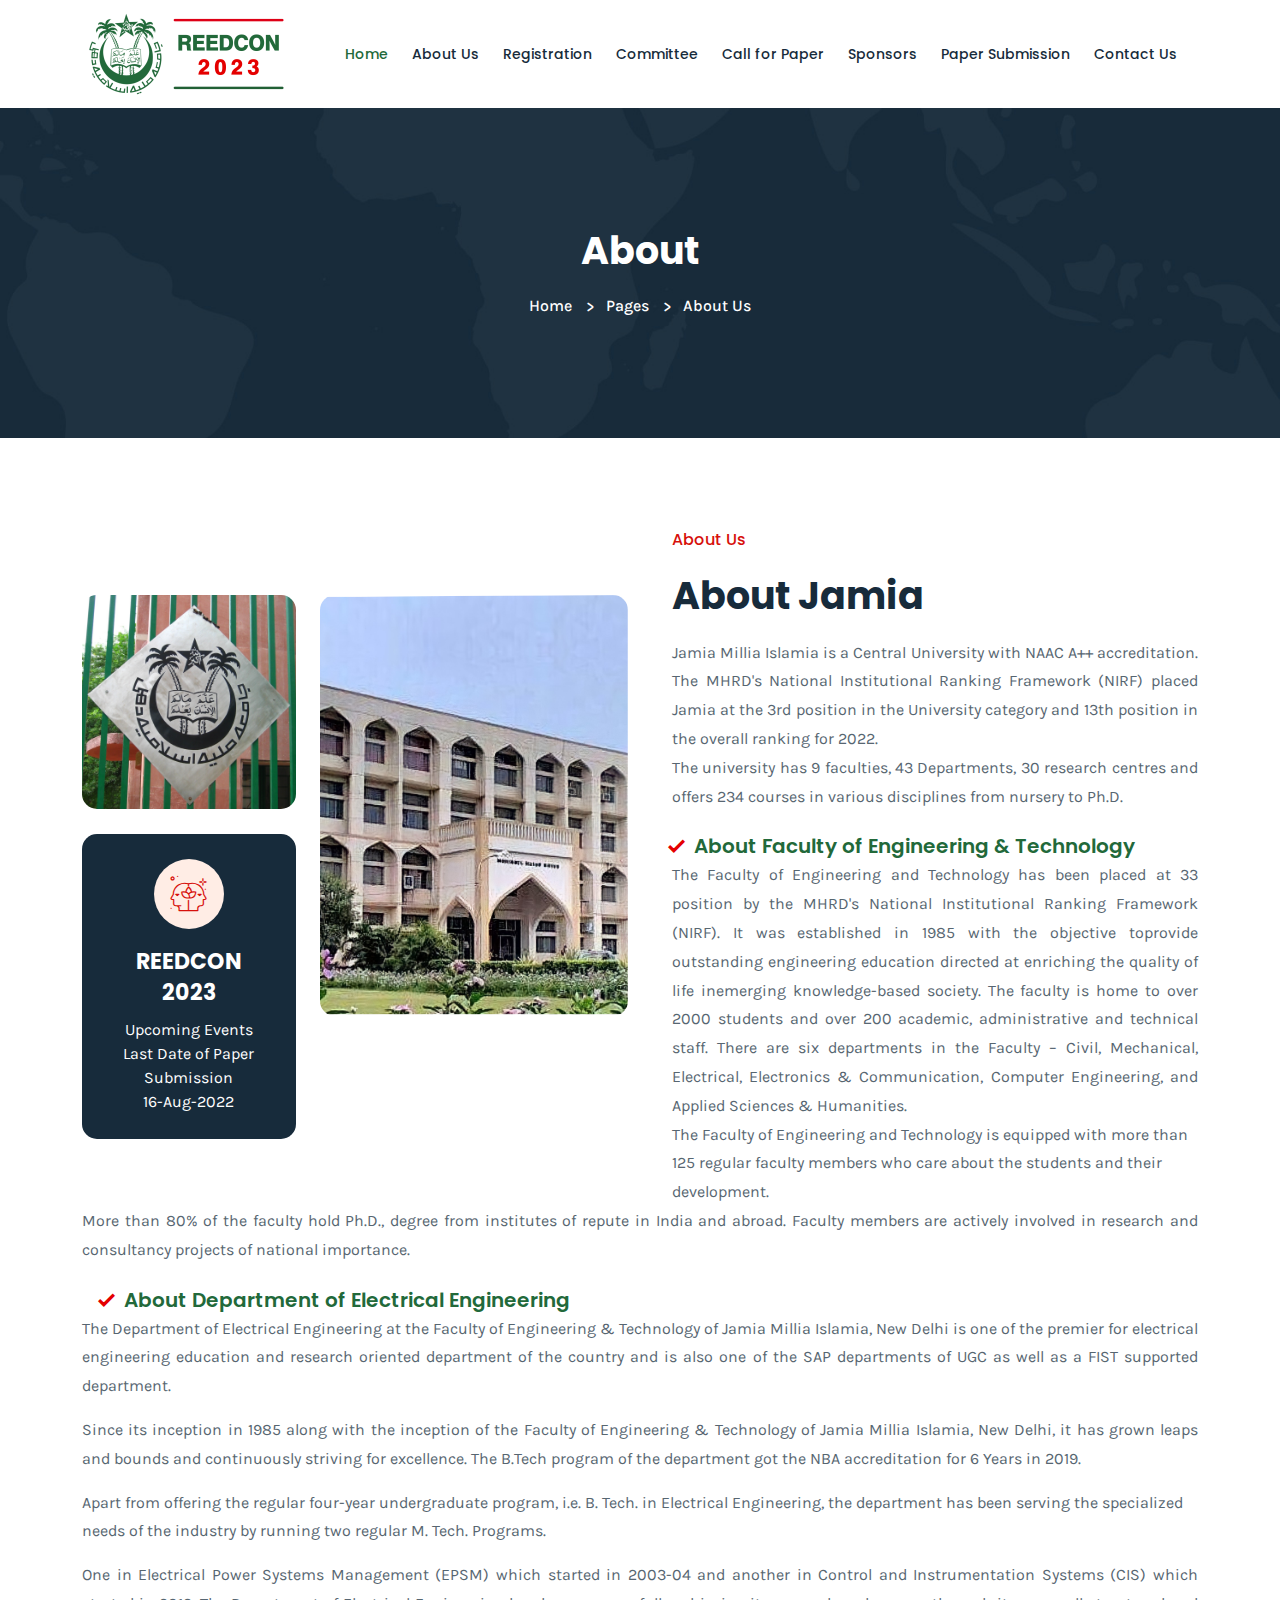
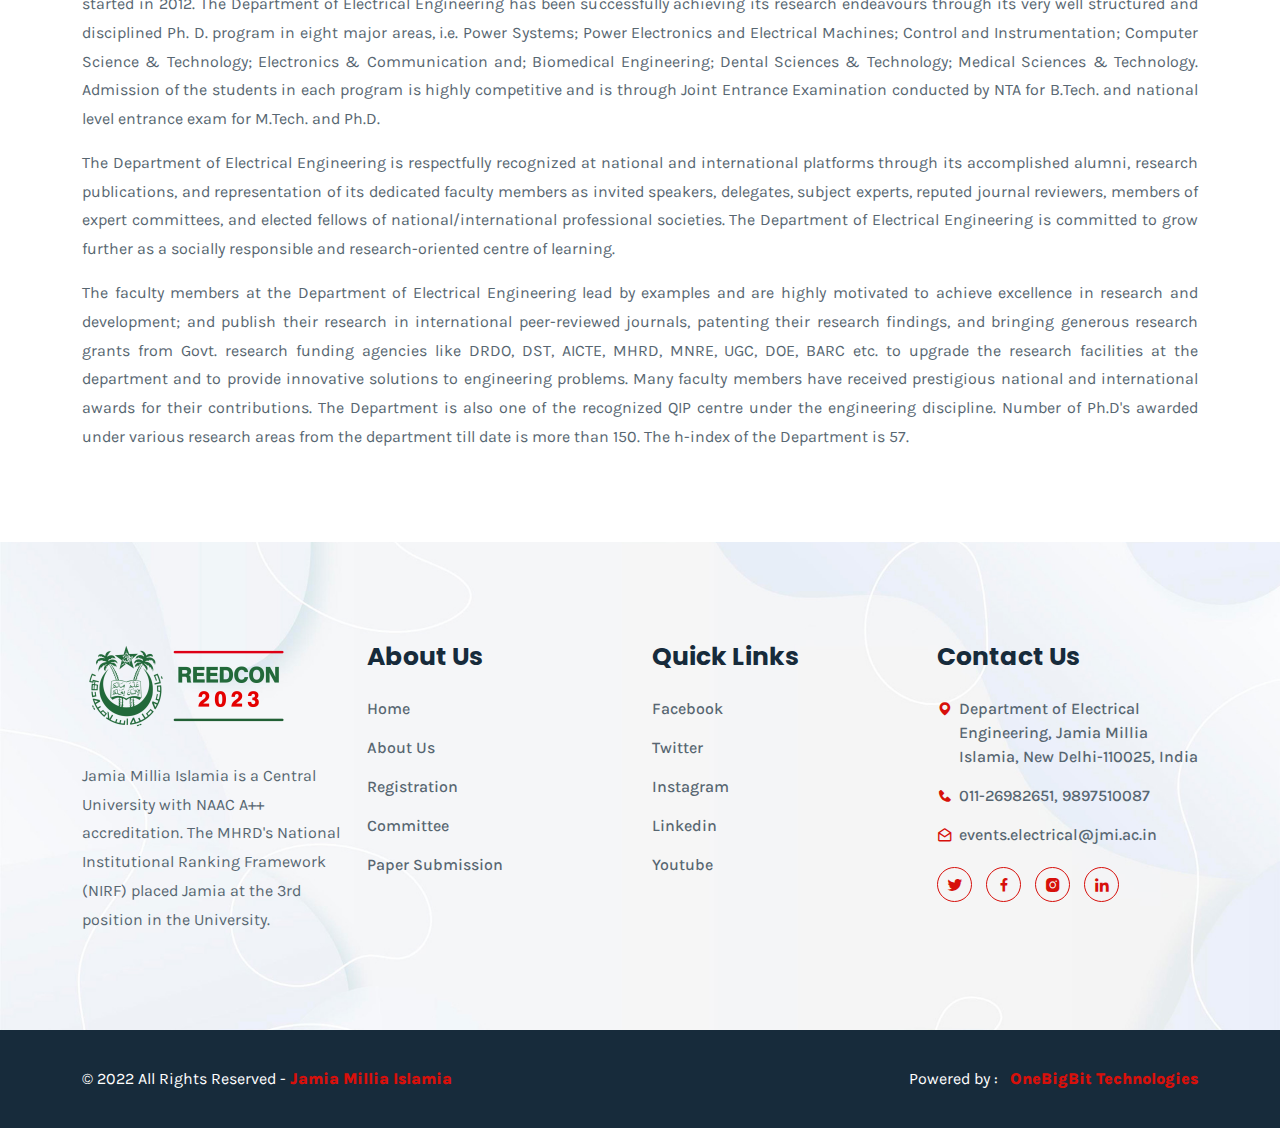
==== commit 203ceded: "jmi rank updated" ====
--- a/about.html
+++ b/about.html
@@ -95,10 +95,8 @@
                     <div class="about-us-content"> <span>About Us</span>
                         <h3>About Jamia </h3>
                         <p style="text-align: justify;">Jamia Millia Islamia is a Central University with NAAC A++
-                            accreditation. The MHRD&apos;s National Institutional Ranking Framework (NIRF) placed Jamia
-                            at
-                            the 6th position inthe University category and 13th position in the overall ranking for
-                            2021. </p>
+                            accreditation. The MHRD&apos;s National Institutional Ranking Framework (NIRF) placed Jamia at the 3rd position in the University category and 13th position in the overall ranking for
+                            2022. </p>
                         <p style="text-align: justify;"> The university has 9 faculties, 43 Departments, 30 research
                             centres and offers 234 courses in various disciplines from nursery to Ph.D.</p>
                         <ul class="list">
@@ -176,7 +174,7 @@
                                     class="white-logo" alt="image"> </a> </div>
                         <p>Jamia Millia Islamia is a Central University with NAAC A++ accreditation. The MHRD&apos;s
                             National
-                            Institutional Ranking Framework (NIRF) placed Jamia at the 6th position in the University.
+                            Institutional Ranking Framework (NIRF) placed Jamia at the 3rd position in the University.
                         </p>
                     </div>
                 </div>
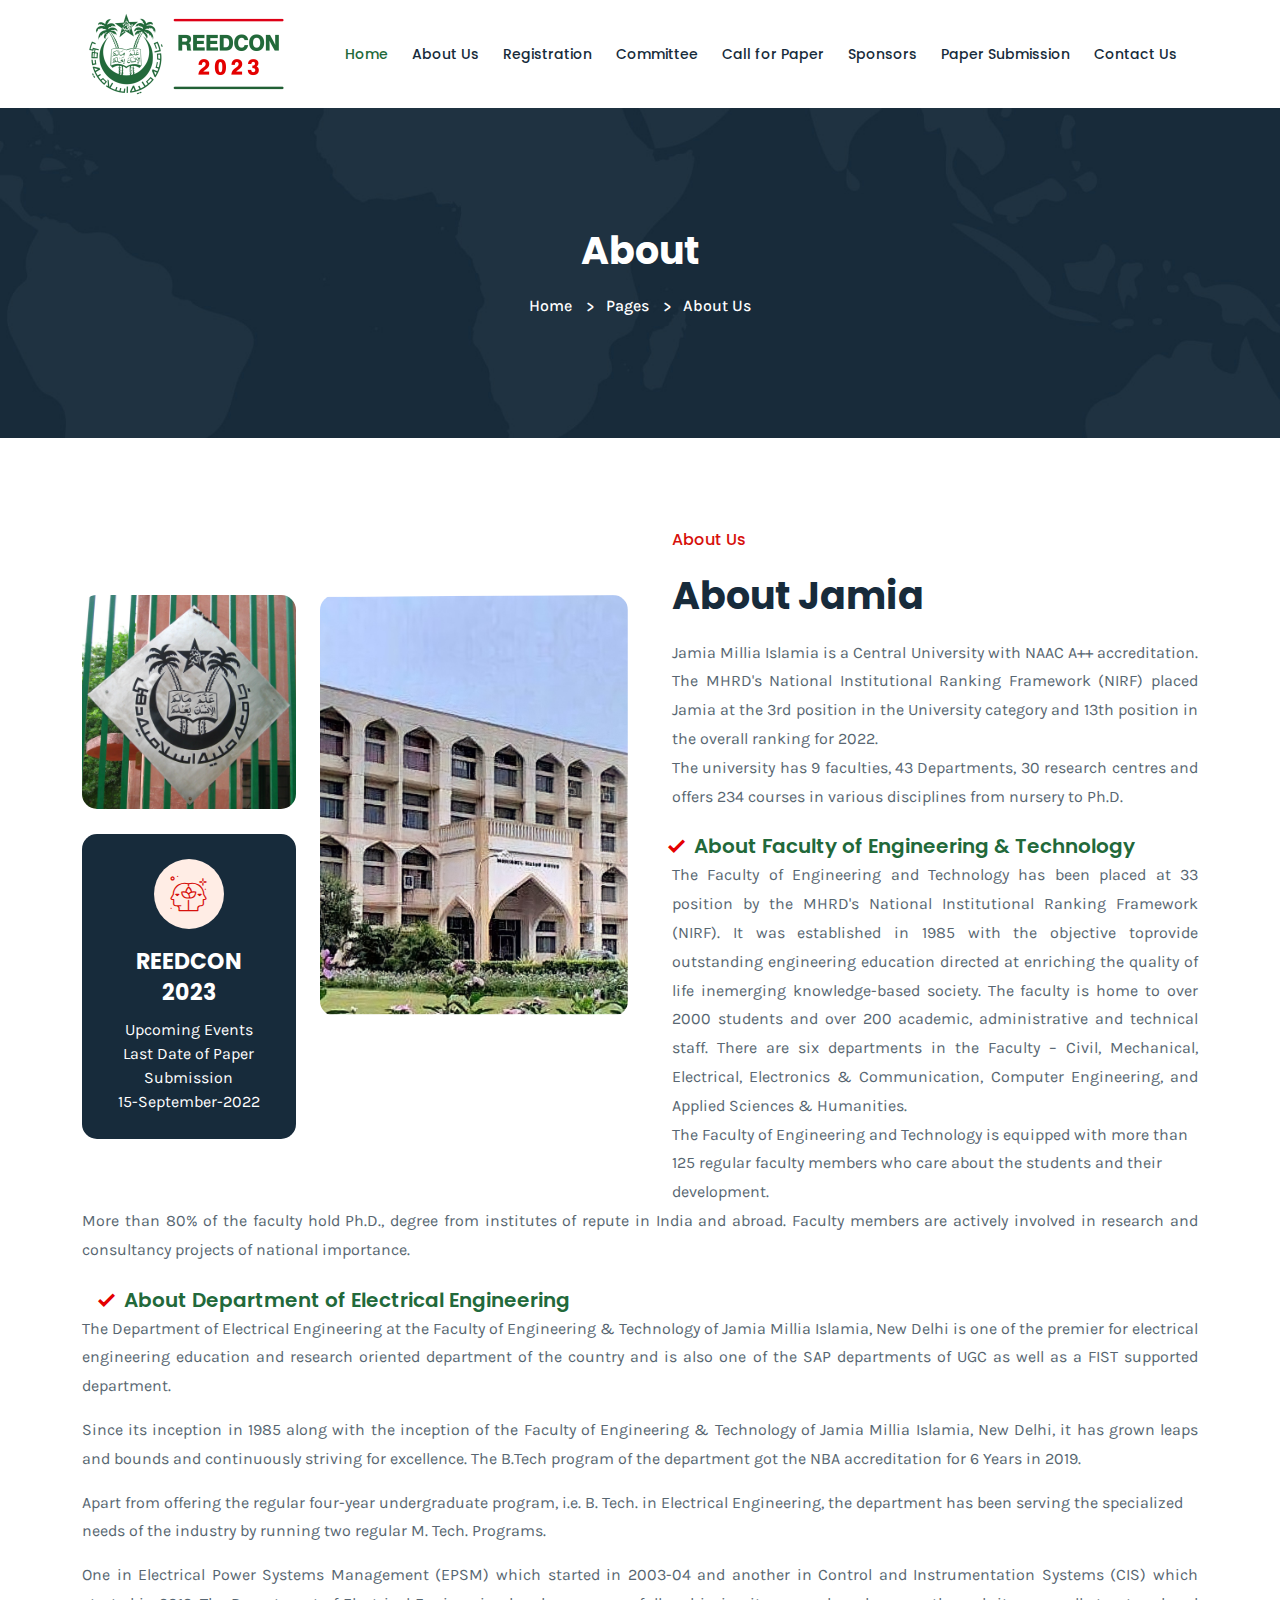
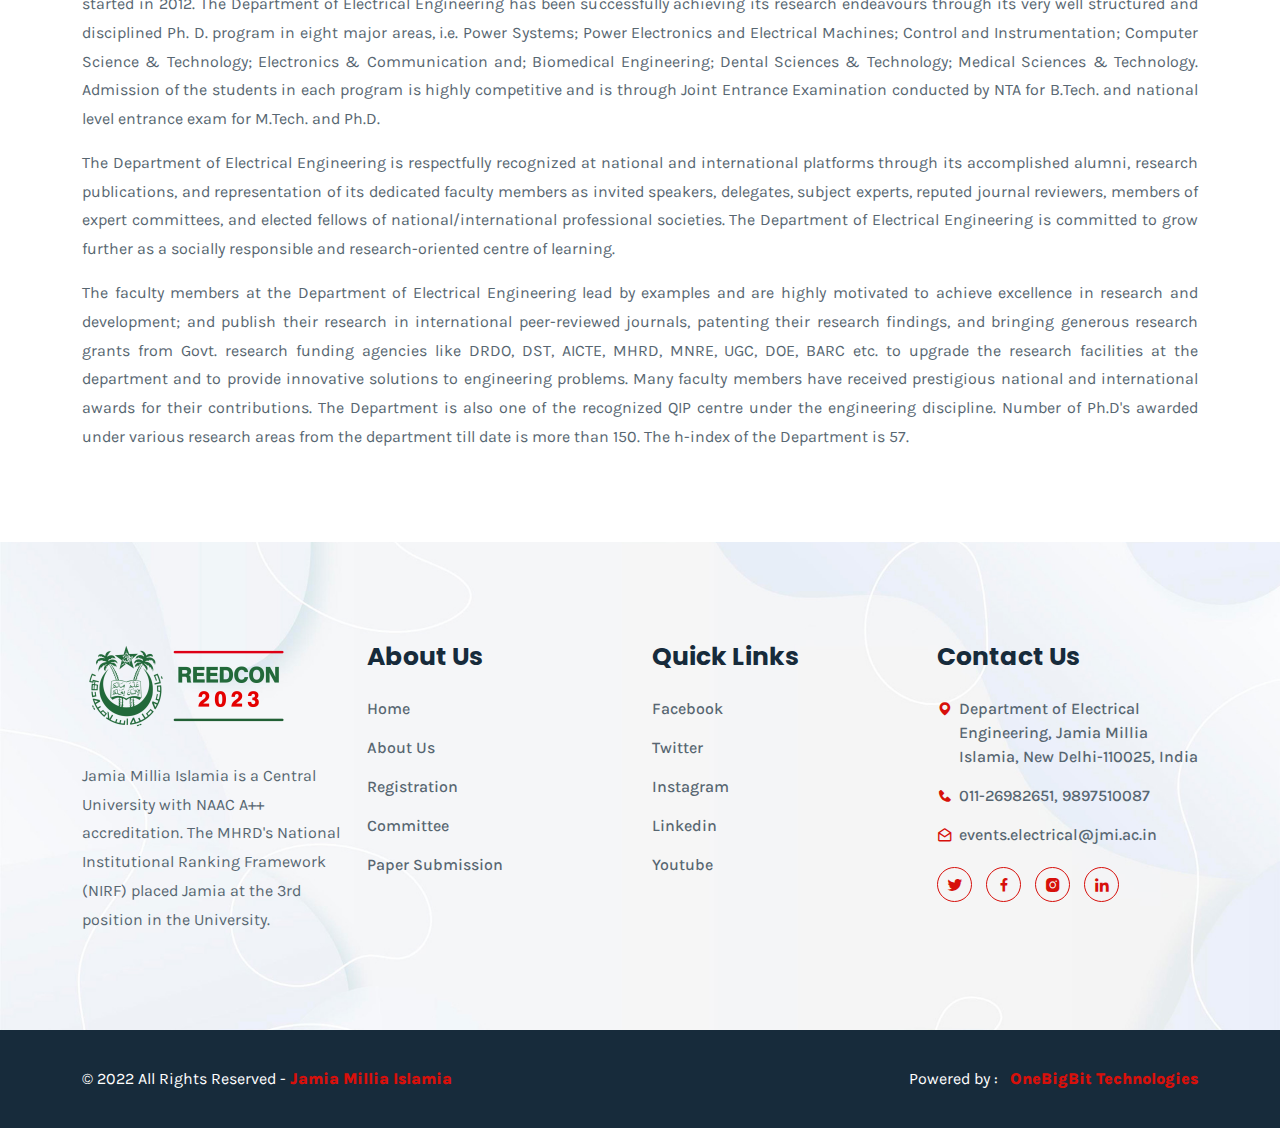
==== commit 25d75fd2: "ok" ====
--- a/about.html
+++ b/about.html
@@ -82,7 +82,7 @@
                                 <div class="image-one"> <img src="assets/images/about/about-1.jpg" alt="image"> </div>
                                 <div class="about-text-wrap"> <i class="flaticon-diversity"></i>
                                     <h4>REEDCON 2023</h4> <span>Upcoming Events<br> Last Date of Paper Submission<br>
-                                        16-Aug-2022 </span>
+                                        15-September-2022</span>
                                 </div>
                             </div>
                             <div class="col-lg-7 col-md-6">
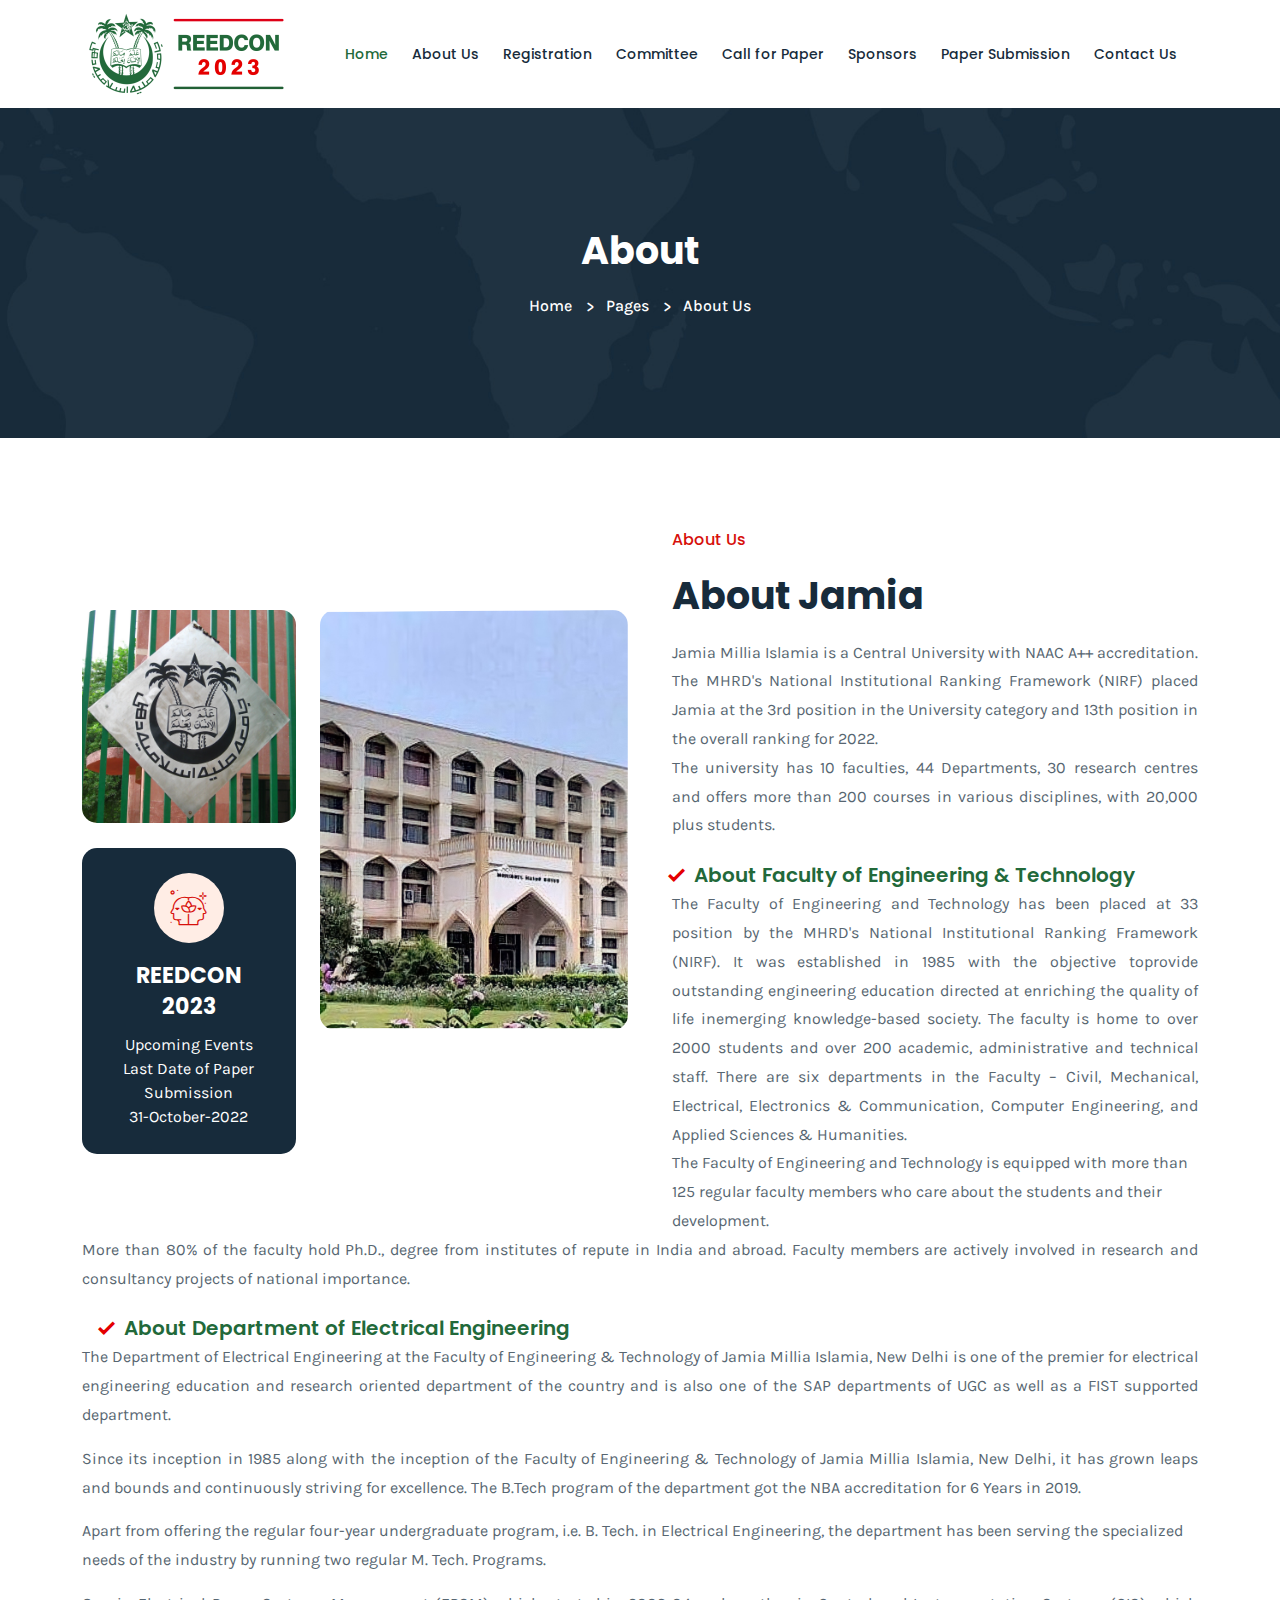
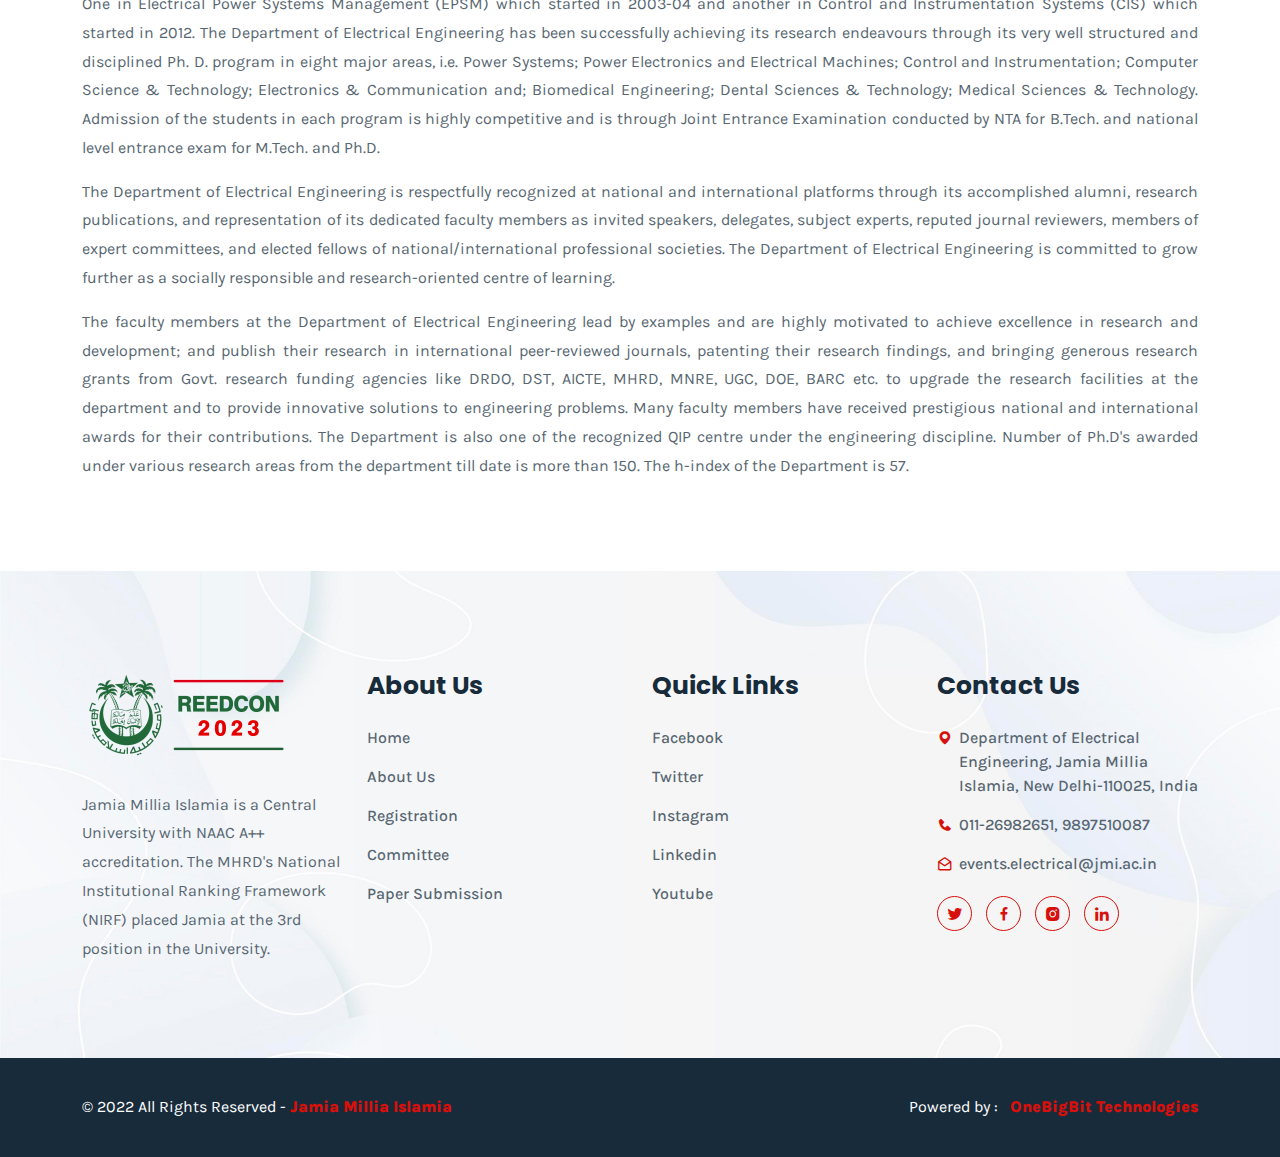
==== commit 82a77d4b: "16 sep updated by kashif" ====
--- a/about.html
+++ b/about.html
@@ -82,7 +82,7 @@
                                 <div class="image-one"> <img src="assets/images/about/about-1.jpg" alt="image"> </div>
                                 <div class="about-text-wrap"> <i class="flaticon-diversity"></i>
                                     <h4>REEDCON 2023</h4> <span>Upcoming Events<br> Last Date of Paper Submission<br>
-                                        15-September-2022</span>
+                                        31-October-2022</span>
                                 </div>
                             </div>
                             <div class="col-lg-7 col-md-6">
@@ -97,8 +97,8 @@
                         <p style="text-align: justify;">Jamia Millia Islamia is a Central University with NAAC A++
                             accreditation. The MHRD&apos;s National Institutional Ranking Framework (NIRF) placed Jamia at the 3rd position in the University category and 13th position in the overall ranking for
                             2022. </p>
-                        <p style="text-align: justify;"> The university has 9 faculties, 43 Departments, 30 research
-                            centres and offers 234 courses in various disciplines from nursery to Ph.D.</p>
+                        <p style="text-align: justify;"> The university has 10 faculties, 44 Departments, 30 research
+                            centres and offers more than 200 courses in various disciplines, with 20,000 plus students.</p>
                         <ul class="list">
                             <li style="font-size: 20px;color: #22693a;font-weight: 600;"><i class="bx bx-check"
                                     style="font-size: 26px;font-weight: 600;color: #e40000;left: -9px;"></i> About
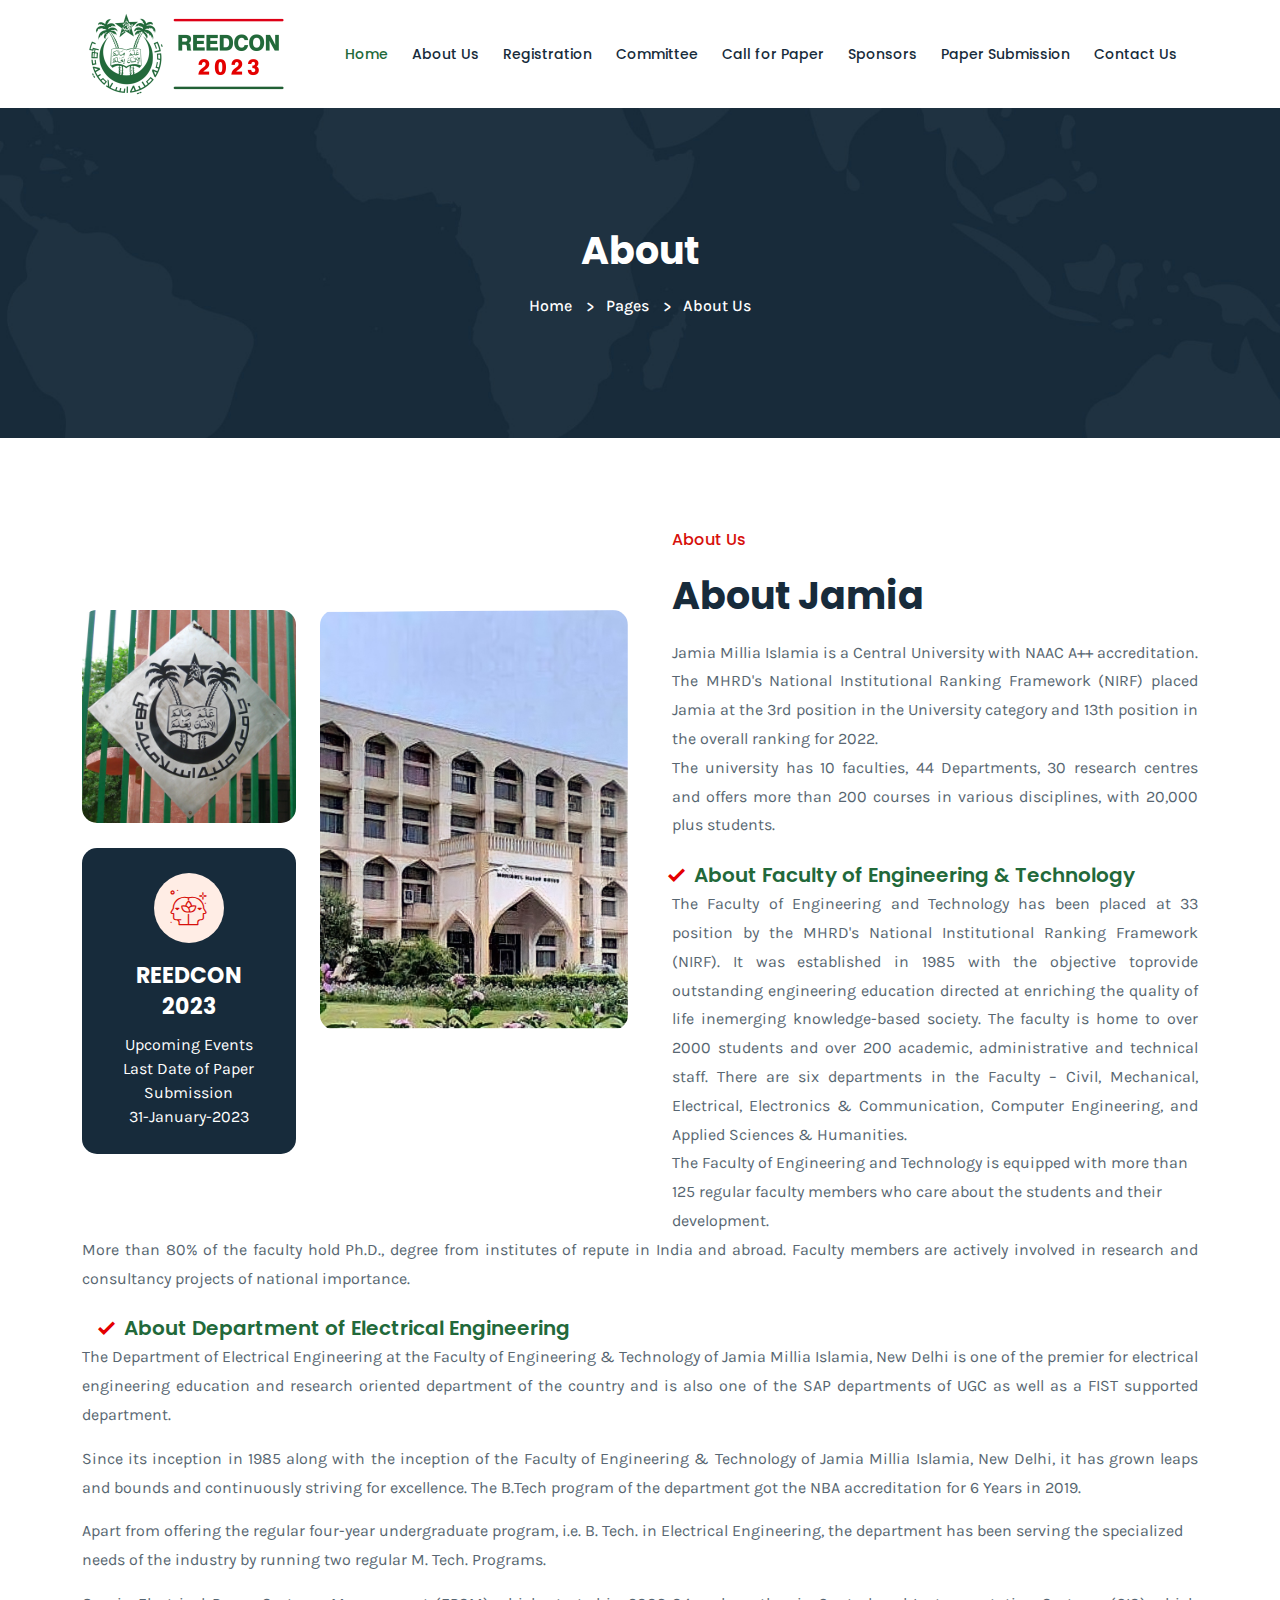
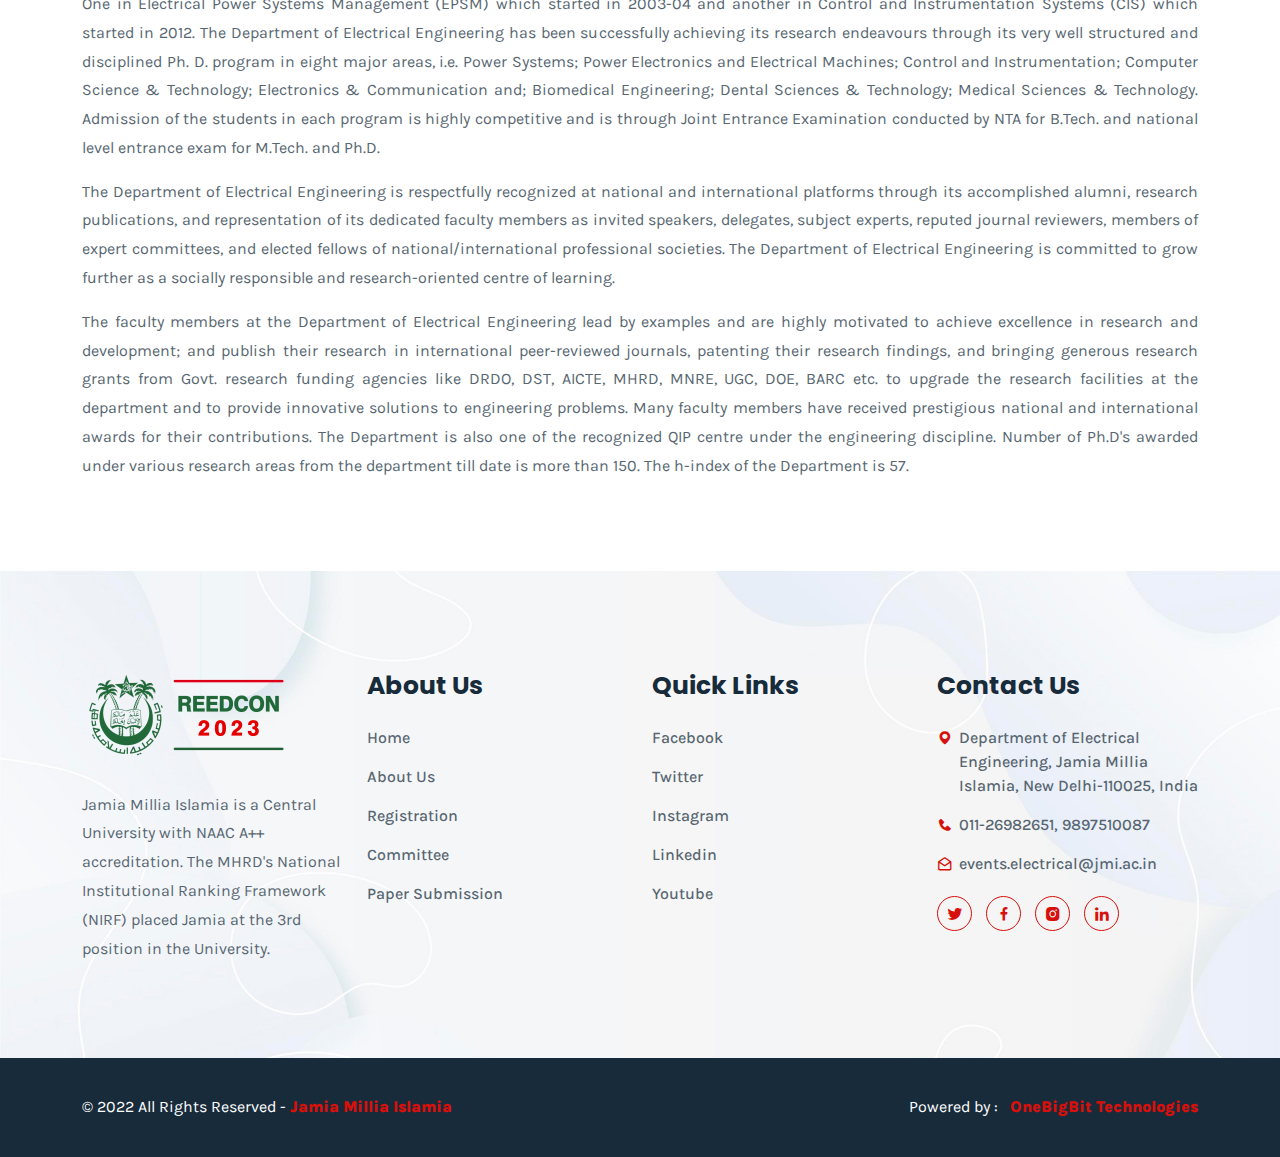
==== commit 95f707dd: "date has ectended" ====
--- a/about.html
+++ b/about.html
@@ -82,7 +82,7 @@
                                 <div class="image-one"> <img src="assets/images/about/about-1.jpg" alt="image"> </div>
                                 <div class="about-text-wrap"> <i class="flaticon-diversity"></i>
                                     <h4>REEDCON 2023</h4> <span>Upcoming Events<br> Last Date of Paper Submission<br>
-                                        31-October-2022</span>
+                                        31-January-2023</span>
                                 </div>
                             </div>
                             <div class="col-lg-7 col-md-6">
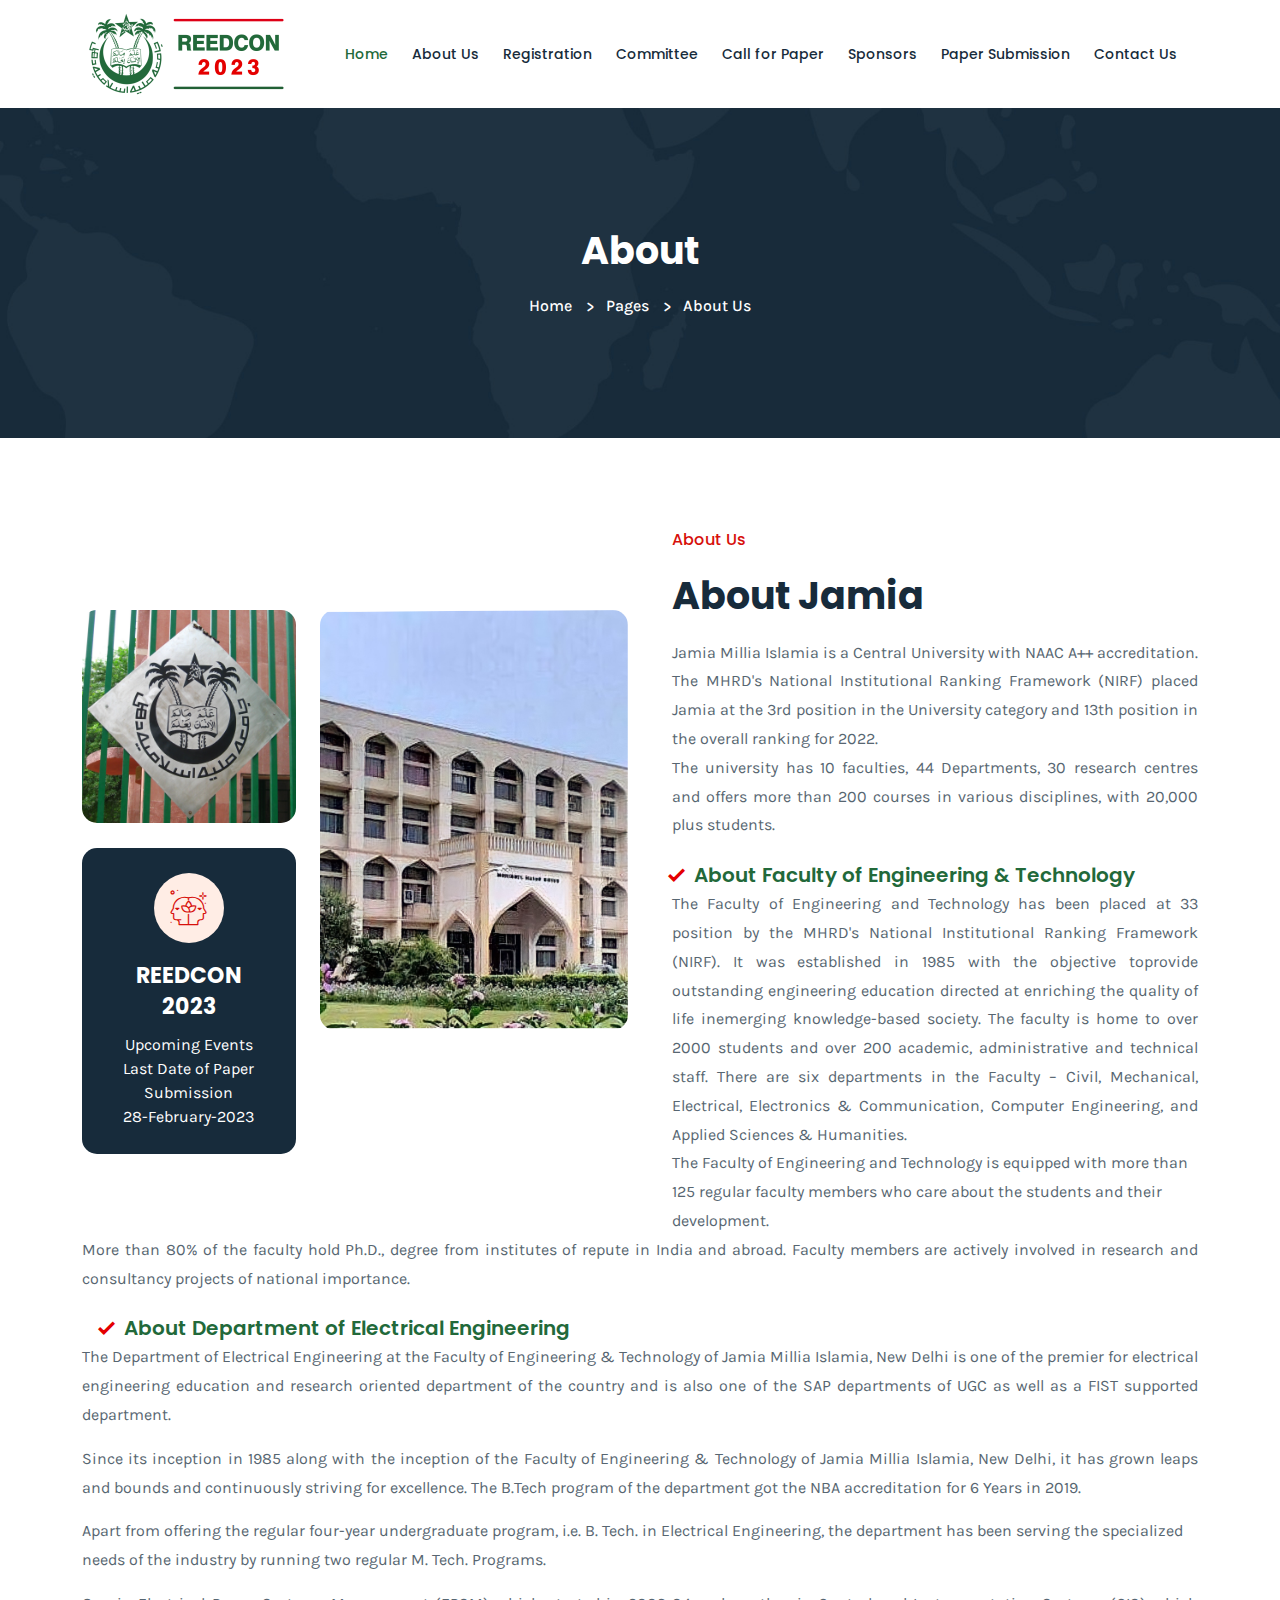
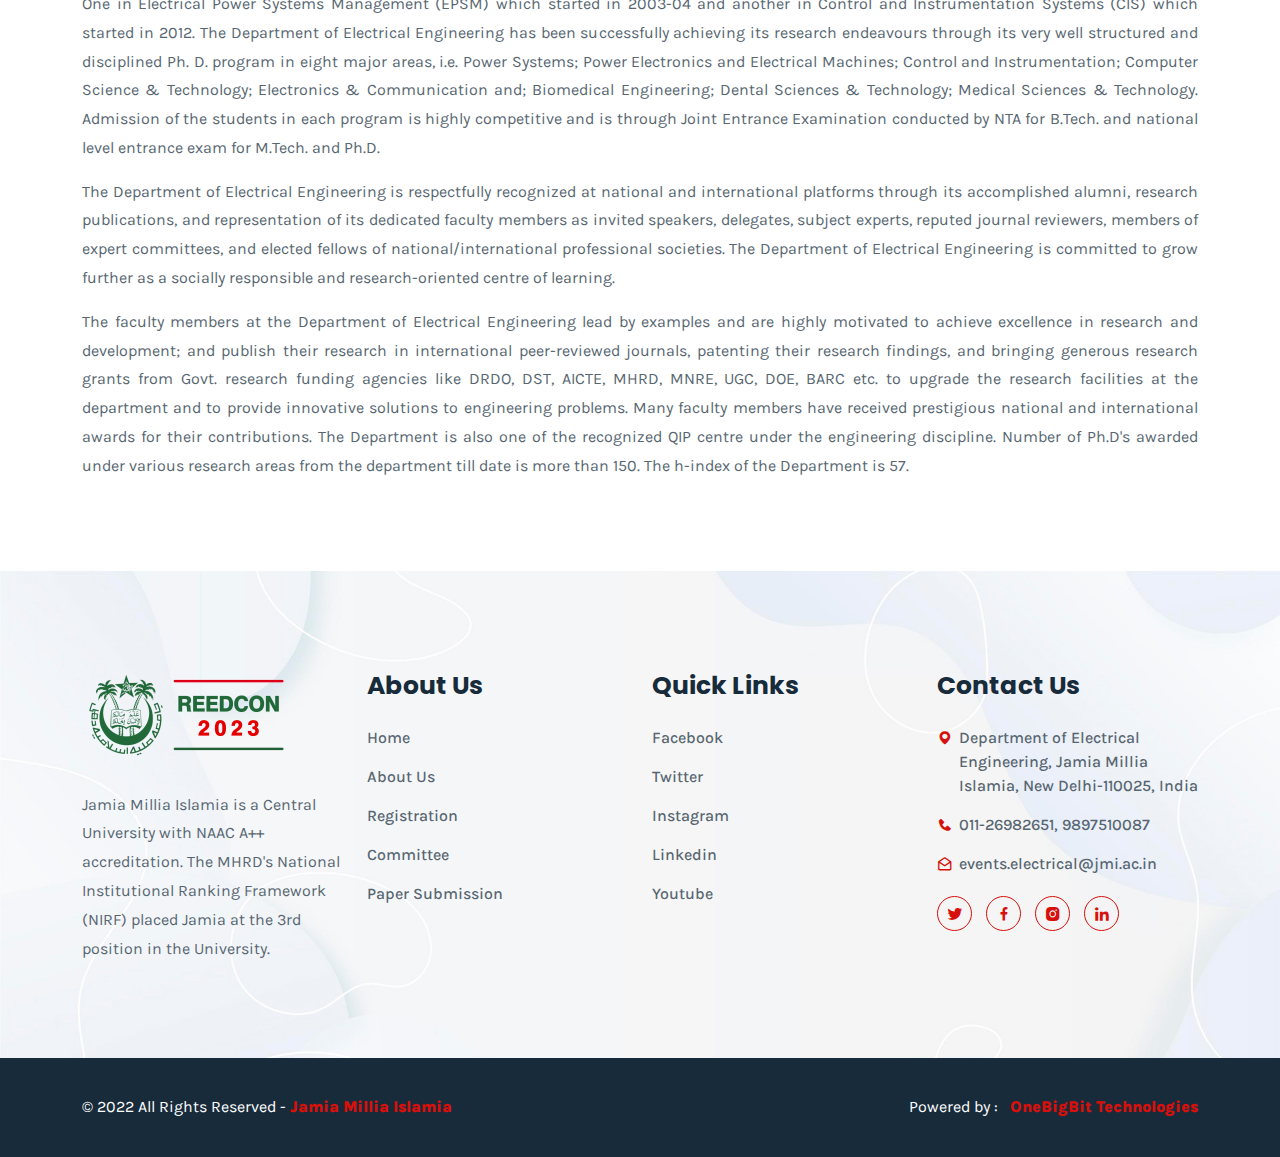
==== commit b87d3fe0: "Update about.html" ====
--- a/about.html
+++ b/about.html
@@ -82,7 +82,7 @@
                                 <div class="image-one"> <img src="assets/images/about/about-1.jpg" alt="image"> </div>
                                 <div class="about-text-wrap"> <i class="flaticon-diversity"></i>
                                     <h4>REEDCON 2023</h4> <span>Upcoming Events<br> Last Date of Paper Submission<br>
-                                        31-January-2023</span>
+                                        28-February-2023</span>
                                 </div>
                             </div>
                             <div class="col-lg-7 col-md-6">
@@ -261,4 +261,4 @@
     <script src="assets/js/main.js"></script>
 </body>
 
-</html>+</html>
